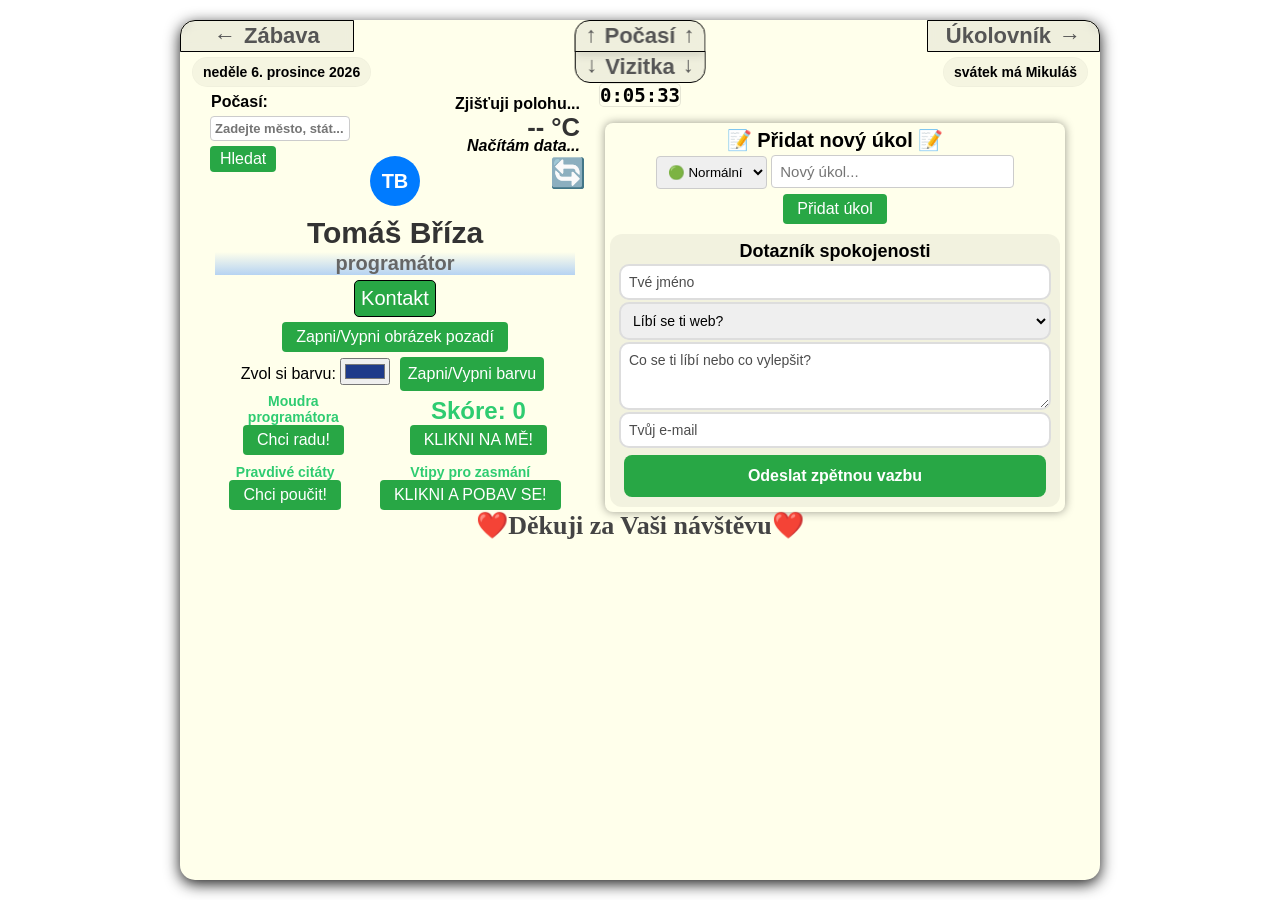
==== index.html @ 0612196e "Add files via upload" ====
<!DOCTYPE html>
<html lang="cs">
<head>
    <meta charset="UTF-8">
    <meta name="viewport" content="width=device-width, initial-scale=1.0">
    <title>TB-Vizitka-interaktivní</title>
    <link rel="stylesheet" href="style.css">
    <!-- <link rel="manifest" href="manifest.json"> -->
</head>

<body>
<!-- OKNO MODAL -->
<!-- Rozvržení + Obsah + Zavření -->
<div id="moje-okno" class="modal">
    <div class="modal-obsah">
        <span class="zavrit">&times;</span>
        
        <!-- Nadpis okna + Nápověda - TYTO DVA ŘÁDKY JSOU KLÍČOVÉ PRO PŘEPISOVÁNÍ TEXTU -->
        <h3 id="nadpis-okna"></h3>
        <p id="napoveda-okna"></p>
        
        <!-- Vyplnění + Hledání + Výsledek -->
        <input type="text" id="vstup-hledani" placeholder="Napište sem">
        <button id="tlacitko-hledat">Vyhledat</button>
        <div id="vysledek-hledani"></div>    
    </div>
</div>

<!-- HLAVNÍ CELÁ PLOCHA BOX -->
<div class="box">
  <!-- Moderní odkaz jako tlačítko -->
  <a href="zabava.html" class="navigace-zabava">
    <span>&larr; </span> Zábava 
  </a>

  <a href="ukolovnik.html" class="navigace-ukolovnik">
    Úkolovník <span>&rarr;</span>
  </a>

  <a href="pocasi.html" class="navigace-pocasi">
    <span>&uarr;</span> Počasí <span>&uarr;</span>
  </a>

  <a href="index.html" class="navigace-vizitka">
    <span>&darr;</span> Vizitka <span>&darr;</span>
  </a>

  <!-- HORNÍ LIŠTA -->
  <!-- Datum Vlevo -->
  <div id="datum-vlevo" style="position: absolute; top: 33px; left: 12px; font-size: 13px; font-weight: bold;"></div>

  <!-- Hodiny Uprostřed -->
  <div id="hodiny-stred" style="position: absolute; top: 50px; left: 50%; transform: translateX(-50%); font-size: 16px; font-weight: bold; font-family: monospace; padding: 0px; margin-top: 7px;"></div>

  <!-- Svátek Vpravo -->
  <div id="svatek-vpravo" style="position: absolute; top: 33px; right: 12px; font-size: 13px; font-weight: bold;display: inline-block"></div>

  <!-- HLAVNÍ OBSAH (FLEX WRAPPER) -->
  <div class="flex-wrapper">
    
    <!-- LEVÁ ČÁST: Vizitka -->
    <div class="vizitka-cast">

      <!-- MODÁLNÍ OKNO PRO ZADÁNÍ HESLA -->
      <!-- Rozvržení + Obsah + Zavření -->
      <div id="adminModal" class="modal">
        <div class="modal-obsah">
          <span class="zavrit">&times;</span>

          <!-- Nadpis okna + Nápověda -->
          <h3 style="margin-top:0">🔐 Chráněná editace</h3>
          <p>Zadejte heslo pro úpravu vizitky:</p>

          <!-- Vyplnění + Potvrzení + Odemknutí -->
          <input type="password" id="adminHesloInput" placeholder="Heslo..." style="width:80%; padding:10px; margin-bottom:15px; border-radius:5px; border:1px solid #ccc;">
          <button id="potvrditHesloBtn" style="background:#007bff; color:white; border:none; padding:10px 20px; border-radius:5px; cursor:pointer; font-weight:bold; width:85%;">Odemknout</button>
          <p id="chybaHesla" style="color:red; font-size:12px; margin-top:10px; display:none;">⚠️ Špatné heslo!</p>
        </div>
      </div>

      <div id="pocasi-box">
        <div style="margin-top: 50px; display: flex; flex-direction: column; gap: 10px; align-items: flex-start;">
    
          <!-- Popisek -->
          <div style="font-weight: bold; margin-left: -4px;">Počasí:</div>
        
          <!-- Vstupní pole (odstraněny záporné marginy, aby to neuskakovalo) -->
          <input type="text" id="vstup-mesto" placeholder="Zadejte město, stát..." 
                style="padding: 0px 4px; width: 140px; font-size: 13px; height: 25px; box-sizing: border-box; margin-top: -5px; margin-left: -5px; font-weight: bold;" 
                onkeydown="if(event.key==='Enter') hledatMesto()">
    
          <!-- Tlačítko -->
          <button onclick="hledatMesto()" style="padding: 4px 10px; cursor: pointer; margin-top: -5px; margin-left: -5px;">Hledat</button>
          

        </div>
        
        
        <!-- PRAVÁ STRANA: Poloha, Teplota a Obnovení -->
        <div style="text-align: right; display: flex; flex-direction: column; align-items: flex-end;margin-top: -82px; margin-right: -5px;">

          <!-- Lokace (Poloha) -->
          <div>
            <span id="lokace" style="font-weight: bold;">Zjišťuji polohu...</span>
            <img id="vlajka" src="" style="display:none; vertical-align: middle; margin-right: 0px; width: 20px; border: 1px solid #ccc; text-align: center;"> 
          </div>

          <!-- Teplota a Popis -->
          <div id="teplota" style="font-size: 1.6rem; font-weight: bold; color: #333;">-- °C</div>
          <p id="popis" style="margin: 0; font-style: italic; margin-top: -5px; font-size: 16px; font-weight: bold;">Načítám data...</p>

          <!-- Tlačítko pro obnovení v rohu -->
          <button onclick="ziskejPocasi()" style="border:none; background:none; cursor:pointer; font-size: 1.8rem; margin-right: -20px; margin-top: -5px" title="Obnovit zjištěnou polohu">🔄</button>
        </div>
      </div>

      <!-- Vizitka s editovatelnými poli -->
      <!-- Kruh s iniciály -->
      <div class="kruh">
      <h3 class="TB" id="edit-inicialy">TB</h3>
      </div>
      <!-- Jméno -->
      <h2 class="jmeno" id="edit-jmeno">Tomáš Bříza</h2>
      <!-- Profese -->
      <p class="programator" id="edit-profese">programátor</p>

      <!-- OVLÁDÁNÍ KONTEJNER -->
      <div class="ovladani-kontejner">
        <!-- Kontakt -->
        <button id="kontaktovat" style="margin-top: 5px" >Kontakt</button>
        <div id="edit-kontakt" style="display: none;">
        </div> <!-- Tady bude kontakt -->
    
        <!-- Tlačítka pro přepínání režimů -->
        <div class="tlacitka-pod-sebou">
          <!-- Zapni/Vypni obrázek -->
          <button id="zapni-obrazek" style="margin-top: 0px" onclick="zapniObrazek()">Zapni/Vypni obrázek pozadí</button>
        </div>
        <!-- Barevná škála -->
        <!-- Zvol si barvu + Zapni/Vypni barvu -->
        <div>
            <span>Zvol si barvu:</span>
            <input type="color" id="barevnaSkala">
            <button id="zapni-barvu" style="margin-top: 0px" onclick="prepniBarvu()">Zapni/Vypni barvu</button>
        </div>
      </div>

      <!-- SEKCE MOUDRA A HRY -->
      <div id="moudra-hry" style="margin-top: 15px;">
        <div style="display: flex; justify-content: space-around; align-items: flex-end; gap: 10px;">
          <!-- Moudra programátora -->
          <div style="display: flex; flex-direction: column; align-items: center;">
            <h1 class="moudra" style="font-size: 14px; margin-bottom: 0px; margin-top: -25px" >Moudra<br> programátora</h1>
            <button style="margin-top: 0px" ukazMoudro()">Chci radu!</button>
          </div>
          <!-- Hra Klikni na mě -->
          <div style="display: flex; flex-direction: column; align-items: center;">
            <h1 id="pocitadlo" style="font-size: 24px; margin-bottom: 0px;">Skóre: 0</h1>
            <button style="margin-top: 0px" onclick="klikni()">KLIKNI NA MĚ!</button>
          </div>
        </div>
      </div>
      
      <!-- SEKCE CITATY A VTIPY -->
      <div id="citaty-vtipy" style="margin-top: -5px; margin-left: 0px;">
        <div style="display: flex; justify-content: space-around; align-items: flex-end; gap: 10px;">
          <!-- Citáty -->
          <div style="display: flex; flex-direction: column; align-items: center;">
            <h1 class="citaty" style="font-size: 14px; margin-bottom: 0px;">Pravdivé citáty</h1>
            <button style="margin-top: 0px" onclick="ukazCitat()">Chci poučit!</button>
          </div>
          <!-- Vtipy -->
          <div style="display: flex; flex-direction: column; align-items: center;">
            <h1 class="vtipy" style="font-size: 14px; margin-bottom: 0px;">Vtipy pro zasmání</h1>
            <button style="margin-top: 0px" onclick="ukazVtip()">KLIKNI A POBAV SE!</button>
          </div>
        </div>
      </div>
    </div>

    <!-- PRAVÁ ČÁST: Úkoly a Formulář -->
    <!-- CONTAINER -->
    <div class="container">
      <!-- Nadpis Přidat nový úkol -->
      <h4 class="pridatNU-nadpis">📝 Přidat nový úkol 📝</h4>
      <!-- Priorita úkolu + přídání nového úkolu -->
      <div class="pridprio">
        <!-- Výběr priority -->
        <select id="priorita">
          <option value="green">🟢 Normální</option>
          <option value="orange">🟡 Spěchá</option>
          <option value="red">🔴 Důležité</option>
        </select>
        <!-- Nový úkol + tlačítko přidat úkol -->
        <input type="text" id="novyUkol" placeholder="Nový úkol...">
        <button id="pridat">Přidat úkol</button>
      </div>
      <!-- Přidat seznam úkolů -->
      <div class="pridatSeznam">
        <ul id="mujSeznam"></ul>
        <!-- Položka úkolu + okno pro přídání -->
        <div id="taskModal" class="modal hidden">
        <div class="modal-overlay"></div>
          <div class="modal-content">
            <span class="close-btn">&times;</span>
            <h3 style="margin-top:0">➕ Přidat položku úkolu</h3>
            <input type="text" id="modalInput" placeholder="Napište sem položku úkolu">
            <button id="modalConfirm" style="background:#28a745; color:white; border:none; padding: 5px; width:85%; border-radius:5px; cursor:pointer; font-weight:bold;margin:10px 0 0 0;"><b>Přidat položku úkolu</b></button><br>
            <div id="zavreniKrizkem" style="font-size: 16px;" ><i>(zavřete prosím křížkem, aby bylo možné přidat více položek za sebou)</i></div>
          </div>
        </div>

        <!-- FORMULÁŘ -->
        <!-- Method POST -->
        <form action="https://formspree.io/f/mqeydyly" method="POST" class="feedback-form">
          <!-- Nadpis Dotazník spokojenosti -->
          <h2 style="padding: 0; margin: 0;margin-top: 7px; ">Dotazník spokojenosti</h2>
          <!-- Tvé jméno -->
          <input type="text" name="jmeno" placeholder="Tvé jméno">
          <!-- Výběr Líbí/Nelíbí -->
          <select name="hodnoceni" required>
            <option value="" disabled selected>Líbí se ti web?</option>
            <option value="libi">👍 Líbí</option>
            <option value="nelibi">👎 Nelíbí</option>
          </select>
          <!-- Co se ti líbí nebo co vylepšit -->
          <textarea name="zprava" placeholder="Co se ti líbí nebo co vylepšit?" rows="3"></textarea>
          <!-- Tvůj e-mail -->
          <input type="email" name="email" placeholder="Tvůj e-mail" required>
          <!-- Tlačítko Odeslat zpětnou vazbu -->
          <button type="submit" id="odeslat-feedback">Odeslat zpětnou vazbu</button>
        </form>

      </div> <!-- Konec Přidat seznam úkolů -->
    </div> <!-- Konec CONTAINER -->
  </div> <!-- Konec FLEX-WRAPPER -->
  <!-- Rukopis Děkuji za Vaši návštěvu -->
  <h2 class="rukopis">❤️Děkuji za Vaši návštěvu❤️</h2>
</div> <!-- Konec HLAVNÍ CELÁ PLOCHA BOX -->

<script src="script.js?v=1.8"></script>
<script>
  if ('serviceWorker' in navigator) {
    navigator.serviceWorker.register('sw.js')
      .then(() => console.log("SW registrován"))
      .catch(err => console.log("Chyba SW:", err));
  }
</script>
</body>
</html>
---- style.css ----
.navigace-zabava {
  position: absolute;
  top: 0px;
  left: 0px;
  padding: 2px 19px;
  background: rgba(102, 97, 97, 0.1); /* Jemné pozadí */
  backdrop-filter: blur(5px); /* Rozmazání pozadí (skleněný efekt) */
  border: 1px solid rgba(255, 255, 255, 0.2);
  border-color: black;
  border-top-left-radius: 15px; /* Kulaté rohy */
  color: #555; /* Barvu si uprav podle svého designu */
  text-decoration: none;
  font-size: 15px;
  font-weight: 600;
  transition: all 0.3s ease; /* Plynulá animace */
  display: flex;
  align-items: center;
  gap: 8px;
}
.navigace-zabava span {
  transition: transform 0.3s ease;
}
/* Efekt při najetí myší */
.navigace-zabava:hover {
  background: rgba(0, 123, 255, 0.1); /* Lehké modré podbarvení */
  border-color: #007bff;
  color: #007bff;
  box-shadow: 0 4px 12px rgba(0, 0, 0, 0.1);
}
.navigace-zabava:hover span {
  transform: translateX(-15px); /* Šipka se lehce pohne doprava */
}

.navigace-pocasi {
  position: absolute;
  top: 0px;
  left: 50%; 
  transform: translateX(-50%);
  padding: 2px 10px;
  background: rgba(102, 97, 97, 0.1); /* Jemné pozadí */
  backdrop-filter: blur(5px); /* Rozmazání pozadí (skleněný efekt) */
  border: 1px solid rgba(255, 255, 255, 0.2);
  border-color: black;
  border-top-left-radius: 15px;
  border-top-right-radius: 15px; /* Kulaté rohy */
  color: #555; /* Barvu si uprav podle svého designu */
  text-decoration: none;
  font-size: 15px;
  font-weight: 600;
  transition: all 0.3s ease; /* Plynulá animace */
  display: flex;
  align-items: center;
  gap: 8px;
}
.navigace-pocasi span {
  transition: transform 0.3s ease;
  margin-top: -2px;
}
/* Efekt při najetí myší */
.navigace-pocasi:hover {
  background: rgba(0, 123, 255, 0.1); /* Lehké modré podbarvení */
  border-color: #007bff;
  color: #007bff;
  box-shadow: 0 4px 12px rgba(0, 0, 0, 0.1);
}
.navigace-pocasi:hover span {
  transform: translateY(-5px); /* Šipka se lehce pohne nahoru */
}

.navigace-vizitka {
  position: absolute;
  top: 23px;
  left: 50%; 
  transform: translateX(-50%);
  padding: 2px 10.6px;
  background: rgba(102, 97, 97, 0.1); /* Jemné pozadí */
  backdrop-filter: blur(5px); /* Rozmazání pozadí (skleněný efekt) */
  border: 1px solid rgba(255, 255, 255, 0.2);
  border-color: black;
  border-bottom-left-radius: 15px;
  border-bottom-right-radius: 15px; /* Kulaté rohy */
  color: #555; /* Barvu si uprav podle svého designu */
  text-decoration: none;
  font-size: 15px;
  font-weight: 600;
  transition: all 0.3s ease; /* Plynulá animace */
  display: flex;
  align-items: center;
  gap: 8px;
}
.navigace-vizitka span {
  transition: transform 0.3s ease;
  margin-top: -5px;
}
/* Efekt při najetí myší */
.navigace-vizitka:hover {
  background: rgba(0, 123, 255, 0.1); /* Lehké modré podbarvení */
  border-color: #007bff;
  color: #007bff;
  box-shadow: 0 4px 12px rgba(0, 0, 0, 0.1);
}
.navigace-vizitka:hover span {
  transform: translateY(3px); /* Šipka se lehce pohne dolu */
}

.navigace-ukolovnik {
  position: absolute;
  top: 0px;
  right: 0px;
  padding: 2px 9px;
  background: rgba(102, 97, 97, 0.1); /* Jemné pozadí */
  backdrop-filter: blur(5px);           /* Rozmazání pozadí (skleněný efekt) */
  border: 1px solid rgba(255, 255, 255, 0.2);
  border-color: black;
  border-top-right-radius: 15px; /* Kulaté rohy */
  color: #555; /* Barvu si uprav podle svého designu */
  text-decoration: none;
  font-size: 15px;
  font-weight: 600;
  transition: all 0.3s ease;            /* Plynulá animace */
  display: flex;
  align-items: center;
  gap: 8px;
}
.navigace-ukolovnik span {
  transition: transform 0.3s ease;
}
/* Efekt při najetí myší */
.navigace-ukolovnik:hover {
  background: rgba(0, 123, 255, 0.1);   /* Lehké modré podbarvení */
  border-color: #007bff;
  color: #007bff;
  box-shadow: 0 4px 12px rgba(0, 0, 0, 0.1);
}
.navigace-ukolovnik:hover span {
  transform: translateX(5px); /* Šipka se lehce pohne doprava */
}

/* Styl pro interaktivní hodiny */
#hodiny-stred {
    display: inline-block;
    padding: 0px 10px;
    background-color: rgba(255, 255, 255, 0.1); /* Průhledné pozadí */
    border: 1px solid rgba(0, 0, 0, 0.1); /* Jemná kontura */
    border-radius: 5px;
    cursor: pointer;
    transition: all 0.3s ease;
    font-variant-numeric: tabular-nums; /* Zabrání poskakování čísel */
    user-select: none;
}
#hodiny-stred:hover {
    background-color: rgba(0, 0, 0, 0.05);
    border-color: rgba(0, 0, 0, 0.3);
}
/* Styl pro volbu v modálním okně */
.volba-hodin {
    padding: 15px;
    margin: 10px 0;
    border: 2px solid #ddd;
    border-radius: 10px;
    cursor: pointer;
    transition: 0.2s;
}
.volba-hodin:hover {
    border-color: #007bff;
    background-color:green;
}

/* Společný styl pro klikatelná tlačítka v hlavičce */
.klikaci-polozka {
    display: inline-block;
    padding: 6px 10px;
    background-color: rgba(0, 0, 0, 0.04); /* Světlé podbarvení hned po načtení */
    border-radius: 20px;
    cursor: pointer;
    transition: all 0.3s ease;
    border: 1px solid rgba(0, 0, 0, 0.02);
    user-select: none;
    margin-top: 5px;
}
.klikaci-polozka:hover {
    background-color: rgba(0, 0, 0, 0.08);
    transform: translateY(-5px);
}
.klikaci-polozka:active {
    transform: translateY(0px);
}

/* Sjednocený základ pro všechna modální okna */
/* UNIVERZÁLNÍ ZÁKLAD PRO MODÁLNÍ OKNA */
.modal {
    display: none; /* Výchozí stav - skryté */
    position: fixed; 
    z-index: 2000; 
    left: 0; 
    top: 0;
    width: 100%; 
    height: 100%; 
    background: transparent; 
    pointer-events: none; /* Kliknutí propustí skrz na pozadí webu */
    overflow-y: auto; /* Umožní scrollovat, pokud je okno moc dlouhé */
}
/* Třída pro zobrazení okna (použijeme v JS místo .style.display) */
/* Třída pro zobrazení okna - MUSÍ povolit klikání */
.modal.videt {
    display: block !important; /* Vynutíme zobrazení */
    pointer-events: auto !important; /* KLÍČOVÉ: Povolí klikání na křížek a tlačítka */
}
/* VNITŘNÍ BÍLÉ OKNO */
.modal-obsah, .modal-content {
    pointer-events: auto !important;
    background-color: #fff; 
    padding: 30px 20px;
    border-radius: 15px; 
    width: 90%; 
    max-width: 335px; 
    position: relative;
    box-shadow: 0 10px 50px rgba(0,0,0,0.3);
    border: 1px solid #ddd;
    
    /* POZICE: 20px od vrchu, vycentrováno horizontálně */
    margin: 5px auto 40px auto; 
    
    /* CENTROVÁNÍ TEXTU: Vše uvnitř bude na střed */
    text-align: center;
    display: flex;
    flex-direction: column;
    align-items: center;

    animation: popIn 0.3s ease-out;
}
/* Křížek pro zavření v rohu */
.zavrit, .close-btn { 
    position: absolute;
    right: 15px; 
    top: 10px;
    font-size: 28px; 
    font-weight: bold; 
    cursor: pointer; 
    color: #888;
    line-height: 1;
}
/* Zarovnání křížku pro okno admina (aby byl vidět) */
#adminModal .zavrit {
    position: absolute;
    right: 15px;
    top: 10px;
    z-index: 2001;
    cursor: pointer;
    pointer-events: auto !important;
}
.zavrit:hover, .close-btn:hover { color: #000; }

/* Efekt pro tlačítko "Přidat" v modálním okně */
#modalConfirm {
    transition: background-color 0.3s ease, transform 0.1s ease;
}
#modalConfirm:hover {
    background-color: #218838 !important; /* Tmavší zelená */
    cursor: pointer;
}
#modalConfirm:active {
    transform: scale(0.98); /* Mírné "promáčknutí" při kliknutí */
}

@keyframes popIn {
    from { transform: scale(0.8); opacity: 0; }
    to { transform: scale(1); opacity: 1; }
}

#vstup-hledani { 
    width: 90%; 
    padding: 12px; 
    margin: 15px 0; 
    border-radius: 8px; 
    border: 2px solid #ddd; 
    font-size: 16px; /* Zabrání automatickému přiblížení u iPhonů */
    outline: none;
}
/* TLAČÍTKO VYHLEDAT */
#tlacitko-hledat { 
    width: 100%; /* Na mobilu se lépe trefuje prstem */
    padding: 12px; 
    background-color: #007bff; 
    color: white; 
    border: none; 
    border-radius: 8px; 
    cursor: pointer; 
    font-weight: bold;
    font-size: 16px;
    transition: 0.3s;
}
/* ZMĚNA ODSTÍNU PŘI NAJETÍ MYŠÍ */
#tlacitko-hledat:hover { 
    background-color: #0056b3; /* Tmavší modrá při najetí */
}
/* Zarovnání výsledků vyhledávání na střed */
#vysledek-hledani {
    width: 100%;
    text-align: center;
    margin-top: 15px;
    white-space: pre-line; /* Zachová řádkování u jmen */
}

.box {
    font-family: sans-serif;
    width: 95%; /* Na mobilu zabere skoro celou šířku */
    max-width: 800px; /* Ale na počítači se neroztáhne do nekonečna */ 
    padding: 10px; 
    border-radius: 15px; 
    background: rgb(255, 255, 235); 
    box-shadow: 0 4px 15px rgba(0,0,0,0.9); 
    text-align: center; 
    margin: 5px auto; /* Vycentrování */
    position: relative; /* Toto udrží datum a svátek uvnitř - důležité pro to datum a svátek v rozích */
    /* tvoje ostatní styly pro box... */
    padding-top: 40px; /* Přidá místo nahoře, aby texty nezasahovaly do kruhu */
}

/* Základní styl pro wrapper (na stojato) */
.flex-wrapper {
    display: flex;
    flex-direction: column; /* Pod sebou */
    align-items: center;
}

.kruh {
    width: 50px; 
    height: 50px; 
    background: #007bff; 
    border-radius: 50%; 
    margin: 35px auto 16px; /* Normální margin místo záporného */
    /* Vycentrování textu uvnitř */
    display: flex;
    align-items: center;
    justify-content: center;
    /* Animace */
    transition: all 0.4s cubic-bezier(0.175, 0.885, 0.32, 3);
    cursor: pointer;
    user-select: none;
    margin-top: -75px;
}
h3.TB {
    margin: 0;
    color: white;
    font-size: 20px; /* Trochu zmenšíme, aby se v 50px kruhu netísnilo */
    pointer-events: auto !important; /* Musí být auto, aby šlo kliknout! */
    cursor: text;
}
/* Efekt při najetí myší (hover) */
.kruh:hover {
    transform: scale(1.2); /* Pouze zvětšení o 20 % */
    box-shadow: 0 0 20px rgba(0, 123, 255, 0.6); /* Zářivý stín zůstává */
    filter: brightness(1.1); /* Rozjasnění zůstává */
}
.kruh:active {
    transform: scale(0.9);
}

h2.jmeno {
    margin: 0px; 
    margin-top: -6px; 
    color: #333;
    font-weight: bold;
    font-size: 30px;
    /* ANIMACE */
    display: inline-block; /* Nutné, aby se prvek mohl otáčet kolem své osy */ 
    transition: transform 0.8s ease-in-out; /* Doba otočení (0.8 sekundy) a plynulost */
    cursor: default; /* Změní kurzor, aby bylo jasné, že je prvek interaktivní */
    backface-visibility: hidden; /* Zabrání rozmazání textu během rotace */
}
/* EFEKT PŘI NAJETÍ */
h2.jmeno:hover {
    transform: rotateY(360deg); /* Otočení o 360 stupňů kolem svislé osy Y */
    font-size: 45px;
    margin-top: -10px;
}
/* Jméno musí mít zrušený rotate, pokud se do něj klikne (focus) */
h2.jmeno:focus {
    transform: none !important; /* Zastaví otáčení při psaní */
    outline: none;
    font-size: 35px; /* Vrátí původní velikost pro pohodlné psaní */
}

.programator {
    color: #666; 
    margin-top: 2px; 
    font-size: 20px;
    text-decoration: none; /* Vypneme klasické podtržení */
    transition: color 0.3s ease;
    /* Vytvoříme vlastní podtržení pomocí pozadí */
    background-image: linear-gradient(to top, #b6d3f2, transparent 100%);
    background-size: 100% 100%;
    background-repeat: no-repeat;
    transition: background-size 0.3s ease, color 0.3s ease;
    font-weight: bold;
    margin-bottom: 0px;
}
.programator:hover {
    color: white; /* Text zbělá, aby byl na barvě vidět */
    background-size: 100% 100%; /* Změň na 100% 10% pro jen tlusté podtržení */
    background-image: linear-gradient(to top, #007bff 100%, transparent 0%);
    border-radius: 4px;
}

/* Styl pro editační pole */
[contenteditable="true"] {
    transition: all 0.3s ease;
}

[contenteditable="true"]:hover {
    outline: 1px dashed #007bff;
    cursor: text; /* Změna na kurzor pro text */
}

[contenteditable="true"]:focus {
    outline: 2px solid #007bff;
    background: rgba(255, 255, 255, 0.2); /* Jemné podbarvení při psaní */
    border-radius: 5px;
}

#adminHesloInput:focus {
    outline: 2px solid #007bff;
    border-color: transparent;
}

#potvrditHesloBtn:hover {
    background-color: #0056b3;
    transform: scale(1.02);
    transition: 0.2s;
}


button#kontaktovat {
    padding: 6px 6px; 
    border-radius: 5px; 
    cursor: pointer; 
    border: 1px solid black;
    font-size: 20px;
}
#edit-kontakt {
    display: none; /* Po startu schované */
    text-align: center !important; /* !important pojistí střed Všechno bude na střed */
    white-space: pre-wrap; /* Zobrazí Entery jako nové řádky */
    line-height: 1.4; /* Lepší rozestupy mezi řádky */
    font-size: 18px; /* Upravení velikosti podle potřeby */
    font-weight: bold; /* Tučné písmo */
    width: 100%; /* Aby měl text z čeho počítat střed */
    margin: 10px 0; /* Mezera nahoře/dole a vycentrování bloku */
}
#edit-kontakt a {
    /* display: inline-block; */ /* Aby odkazy nebraly celou šířku a nekazily střed */
    display: inline; 
    color: inherit;
    text-decoration: underline;
}
.tlacitka-pod-sebou {
    display: flex;
    flex-direction: column; /* Tlačítka pod sebou */
    gap: 10px; /* Mezera mezi nimi */
    margin-top: 0px; /* Mezera od kontaktu */
    align-items: center; /* Zarovnání na střed */
}
.tlacitka-pod-sebou button {
    width: 226px; /* Stejná šířka pro obě */
}

button#zapni-barvu {
    padding: 8px 8px; 
    margin: 5px 5px 11px 5px; 
    cursor: pointer;
    font-size: 16px;
}

/* Plynulý přechod pro celé tělo stránky */
body {
    font-family: Arial, sans-serif;
    margin: 0;
    padding: 0;
    min-height: 100vh;
    display: flex;
    justify-content: center;
    /* Plynulý přechod barev */
    transition: background-color 0.5s ease, color 0.5s ease;
    /* Základní nastavení pro obrázek, ale bez url! */
    background-size: cover;
    background-position: center;
    background-attachment: fixed;
    background-repeat: no-repeat;
}

.container {
    background: rgb(255, 255, 235);
    border-radius: 8px;
    box-shadow: 0 0 10px rgba(0,0,0,0.4);
    padding: 5px;
    margin-top: 10px;
}

h4.pridatNU-nadpis{
    margin-top: 0px;
    font-size: 20px;
}
.pridprio {
    margin-top: -24px;
}
#priorita {
    padding: 7px; 
    border-radius: 4px; 
    border: 1px solid #ccc;
}
#novyUkol {
    width: 50%; 
    height: 15px;
}
.pridatSeznam {
    margin: -12px 0px 0px 0px;
    font-size: 12px;
}
/* ŠKRTÁNÍ A ZHASÍNÁNÍ */
/* Přeškrtne pouze hlavní text */
li.done .hlavni-text {
    text-decoration: line-through;
    text-decoration-color: red;
    color: #aaa;
    opacity: 0.6;
}
/* "Zhasne" (ztlumí) datum a čas pod úkolem */
li.done .info-cas {
    opacity: 0.3; /* Hodně ztlumené */
    text-decoration: none !important; /* Datum se neškrtá, jen zhasne */
}
/* ZAJIŠTĚNÍ: Tlačítka a priorita zůstanou plně rozsvícené */
li.done .priorita-btn, 
li.done .add-sub, 
li.done .delete {
    opacity: 1 !important;
    text-decoration: none !important;
}
/* Přeškrtnutí malé položky */
.p-done .p-text {
    text-decoration: line-through;
    text-decoration-color: red;
    color: #353434;
}
.p-done {
    opacity: 0.4;
}
/* --- EFEKTY PŘI NAJETÍ (HOVER) --- */
/* Efekt pro tlačítko "+ Přidat položku" */
.add-sub:hover {
    background: #218838 !important; /* Tmavší zelená */
    transform: scale(1.05);
    box-shadow: 0 2px 5px rgba(0,0,0,0.2);
    transition: 0.2s;
}
/* Efekt pro hlavní křížek "x" */
.delete:hover {
    background: #c82333 !important; /* Tmavší červená */
    transform: scale(1.1);
    box-shadow: 0 2px 5px rgba(0,0,0,0.2);
    transition: 0.2s;
}
/* Odstranění globálního zhasínání celého divu, které jsi tam měl */
li.done div {
    opacity: 1; /* Zrušíme původní nastavení, aby nezhaslo všechno */
} 
#mujSeznam {
    padding-left: 0; /* Odstraní výchozí odsazení seznamu */
    list-style-type: none; /* Odstraní tečky seznamu, pokud tam jsou */
}
#mujSeznam li {
    text-align: left;
    padding-left: 10px; /* Malá mezera, aby text nelepil úplně na linku */
}
.pod-seznam {
    padding-left: 0; /* Zarovná i malé položky k levé lince */
    margin-left: 26px; /* Mírné odskočení podpoložek pro přehlednost */
}
button {
    padding: 6px 14px;
    margin-left: 5px;
    margin: 5px;
    border: none;
    background: #28a745;
    color: white;
    border-radius: 4px;
    cursor: pointer;
    font-size: 16px;
}
button:hover { background: #218838; }
ul { list-style: none; padding: 0; }
li {
    display: flex;
    justify-content: space-between;
    align-items: center;
    padding: 1px 0;
    border-bottom: 1px solid #eee;
}
/* Efekt při najetí na úkol */
li:hover {
    background: rgba(0,0,0,0.02);
    transform: scale(1.01);
    transition: 0.2s;
}
/* Animace pro úkol */
li div {
    transition: opacity 0.3s ease, transform 0.3s ease;
}
.delete {
    background: #dc3545;
}
.delete:hover {
    background: #c82333;
}

.moudra, #pocitadlo {
    margin: 0;
    padding: 0;
    margin-top: -20px;
    min-height: 0px; /* Aby skákající čísla skóre nehýbala s tlačítkem */
}
h1.moudra {
    font-size: 10px;
    color: #2ecc71;
}
h1#pocitadlo {
    font-size: 10px; 
    color: #2ecc71; 
}

h1.citaty {
    font-size: 10px;
    color: #2ecc71;
}
h1.vtipy {
    font-size: 10px; 
    color: #2ecc71; 
}

.rukopis {
    font-family: 'Caveat', cursive;
    font-size: 24px;
    color: #444;
    text-align: center;
    padding: 0;
    margin: 0;
    margin-top: 10px;
    margin-bottom: 5px;
    
    /* ANIMACE */
    /* VÝCHOZÍ STAV: Skrytý a rozmazaný */
    overflow: hidden; /* Skryje text, který ještě není "napsaný" */
    white-space: nowrap; /* Udrží text v jedné lince během psaní */
    width: 0; /* Začínáme s nulovou šířkou */
    opacity: 0;
    filter: blur(5px);
    transition: transform 3s ease, color 3s ease; /* Pro hover efekt */

    /* overflow: hidden; */ /* Skryje text, který ještě není "napsaný" */
    /* white-space: nowrap; */ /* Udrží text v jedné lince během psaní */
    /* border-right: 2px solid transparent; */ /* Volitelný kurzor na konci */
    /* width: 0; */ /* Začínáme s nulovou šířkou */
    
    /* animation: */ 
    /* psani 15s steps(400, end) forwards, */ /* Samotné psaní */
    /* vynoreni 15s ease-in forwards; */ /* Jemné rozsvícení barvy */
}

/* TATO TŘÍDA SPUSTÍ ANIMACI (přidá ji JS) */
.rukopis.aktivni {
    animation: 
        psani 6s steps(100, end) forwards,
        vynoreni 6s ease-in forwards;
}

/* Definice pohybu (rozbalování textu) */
@keyframes psani {
    from { width: 0; }
    to { width: 100%; }
}

/* Definice prolnutí barev */
@keyframes vynoreni {
    from { opacity: 0; filter: blur(5px); }
    to { opacity: 1; filter: blur(0); }
}

/* Efekt při najetí myší - nadpis se jemně zavlní */
.rukopis:hover {
    transform: scale(1.05) rotate(-1deg);
    transition: 0.3s;
    color: #007bff; /* Barva se změní na tvou modrou */
}


input.email {
    padding: 9px; 
    border: 2px solid #ddd; 
    border-radius: 5px;
    margin-top: 10px;
}
button#odeslat {
    margin-bottom: 10px;
    margin-top: 10px;
}
h2 { text-align: center; }
input[type="text"] {
    width: 80%;
    padding: 8px;
    border: 1px solid #ccc;
    border-radius: 4px;
    font-size: 15px;
}

#pridat {
    margin-bottom: 10px;
}

/* Hlavní kontejner formuláře */
.feedback-form {
    display: flex;
    flex-direction: column;
    gap: 12px;
    margin-top: 0px; /* Mezera od seznamu úkolů */
    padding: 9px;
    padding-top: 0px;
    padding-bottom: 0;
    background: rgba(0, 0, 0, 0.05); /* Jemné pozadí pro odlišení */
    border-radius: 12px;
}
/* Styl pro všechna vstupní pole */
.feedback-form input, 
.feedback-form select, 
.feedback-form textarea {
    width: 100%;
    padding: 8px;
    border: 2px solid #ddd;
    border-radius: 10px; /* Zakulacené rohy jako u tvého boxu */
    font-family: inherit;
    font-size: 14px;
    transition: border-color 0.3s, box-shadow 0.3s;
    box-sizing: border-box;
    margin-top: -10px;
}
/* Efekt při kliknutí do políčka (focus) */
.feedback-form input:focus, 
.feedback-form select:focus, 
.feedback-form textarea:focus {
    outline: none;
    border-color: #007bff; /* Barva tvého kruhu/loga */
    box-shadow: 0 0 8px rgba(0, 123, 255, 0.2);
}
/* Styl tlačítka */
#odeslat-feedback {
    background-color: #28a745;
    color: white;
    font-weight: bold;
    padding: 12px;
    border: none;
    border-radius: 8px;
    cursor: pointer;
    transition: transform 0.2s, background 0.2s;
    margin-top: -5px;
    margin-bottom: 10px;
}
#odeslat-feedback:hover {
    background-color: #218838;
    transform: translateY(-2px); /* Jemné nadzvednutí při najetí */
}
.feedback-form input::placeholder, 
.feedback-form textarea::placeholder {
    color: inherit;
    opacity: 0.7; /* Bude trochu průhlednější než tvůj hlavní text */
}

/* Tato pravidla se aktivují jen když je mobil na šířku nebo má velký displej */
/* Styl pro široký displej / na ležato */
@media screen and (min-width: 700px) and (orientation: landscape) {
.flex-wrapper {
    flex-direction: row;    /* Vedle sebe */
    justify-content: center;
    align-items: flex-start; /* Zarovnat k hornímu okraji */
    gap: 30px;              /* Mezera mezi vizitkou a úkoly */
    padding-top: 20px;
}
.vizitka-cast {
    width: 40%;
    text-align: center;
    margin-top: -30px;
}
.container {
    width: 50%;
    margin-top: 50px;
}
.rukopis{
    margin-top: -5px;
    font-size: 26px;
    margin-bottom: -5px;
}
.navigace-vizitka{
    font-size: 22px;
    margin-top:8px;
}
.navigace-ukolovnik{
    font-size: 22px;
    padding: 2px 51px;
}
.navigace-zabava {
    font-size: 22px;
    padding: 2px 65.7px;
}
.navigace-pocasi {
    font-size: 22px;
}
.kruh{
    margin-top: -95px;
}
.box {
    padding-top: 50px; /* Vytvoříme víc místa pod horní lištou */
    width: 95%;
    max-width: 900px;
    width: 86%;
    margin: 20px 0 20px 0;
}
#datum-vlevo, #svatek-vpravo {
    margin-top: 0px;
}
.navigace-zabava:hover span {
  transform: translateX(-30px); /* Šipka se lehce pohne doprava */
}
.navigace-ukolovnik:hover span {
  transform: translateX(15px); /* Šipka se lehce pohne doprava */
}
}

/* Tato pravidla se aktivují při otočení na ležato (landscape) */
@media screen and (orientation: landscape) {    
/* Sjednocení roviny a zvětšení písma */
#datum-vlevo, #svatek-vpravo, #hodiny-stred {
    top: 37px !important; /* Všechny posuneme do stejné výšky od horního okraje */
    font-size: 14px !important; /* Zvětšíme písmo (původně bylo 13px a 16px) */
}
/* Úprava hodin, aby nebyly moc nalepené, pokud je text dlouhý */
#hodiny-stred {
    font-size: 19px !important; /* Hodiny můžou být ještě o kousek dominantnější */
    top: 56px !important; /* Všechny posuneme do stejné výšky od horního okraje */
    padding: 0 0 !important;
    left: 50% !important;
}

/* Zajištění, že se box roztáhne, aby se texty nepřekrývaly */
.box {
    padding-top: 33px !important; /* Vytvoříme víc místa pod horní lištou */
    width: 95%;
    max-width: 900px;
    width: 86%;
    margin: 20px 0 20px 0;
}
.navigace-vizitka {
    font-size: 22px;
    margin-top:8px;
}
.navigace-ukolovnik {
    font-size: 22px;
    padding: 2px 18px;
}
.navigace-zabava {
    font-size: 22px;
    padding: 2px 33px;
}
.navigace-pocasi {
    font-size: 22px;
}
.navigace-zabava:hover span {
  transform: translateX(-30px); /* Šipka se lehce pohne doprava */
}
.navigace-ukolovnik:hover span {
  transform: translateX(15px); /* Šipka se lehce pohne doprava */
}
.kruh{
    margin-top: -45px;
}

}

@media screen and (max-height: 400px) and (orientation: landscape) {
    #datum-vlevo, #svatek-vpravo { font-size: 15px !important; }
}
/* Kontejner, ve kterém je datum, hodiny a svátek */
.horni-lista {
    display: flex;
    justify-content: space-between; /* Datum vlevo, svátek vpravo */
    align-items: center;
    flex-wrap: wrap; /* Klíčové: pokud není místo, prvek skočí na nový řádek */
    gap: 10px;       /* Mezera mezi prvky, aby se nelepily */
    padding: 10px;
    width: 100%;
}

/* Úprava pro malé mobily (na stojato) */
@media (max-width: 700px) {
.horni-lista {
    flex-direction: column; /* Prvky pod sebou */
    text-align: center;
    padding-top: 10px;
    }
#datum-vlevo, #svatek-vpravo, #hodiny-stred {
    width: 26%; /* Roztáhnou se na celou šířku */
    margin: 2px 0; /* Jemné rozestupy pod sebou */
    font-size: 14px; /* Mírné zmenšení písma, aby se to vešlo */
    padding: 5px;
    }    
.box {
    padding-top: 35px; /* Zvětšíme prostor nad vizitkou, protože lišta je teď vyšší */
    width: 86%;
    margin: 20px 0 20px 0;
    }
.rukopis{
    margin-top: 10px;
    font-size: 21px;
}
.kruh{
    margin-top: -40px;
}
}

/* ÚPRAVA PRO MALÉ DISPLEJE (Mobily) */
@media screen and (max-width: 377px) {
.modal-obsah, .modal-content {
    width: 80%;          /* Okno zabere téměř celou šířku (zbydou jen malé okraje) */
    padding: 20px 15px;  /* Menší vnitřní odsazení, aby zbyl prostor pro text */
    margin-top: 10px;    /* Ještě blíž k hornímu okraji (místo 20px jen 10px) */
}
/* Zmenšení písma v nadpisu a nápovědě pro mobil */
#nadpis-okna, .modal-content h3 {
    font-size: 20px; /* O něco menší nadpis */
    margin-bottom: 10px;
}
#napoveda-okna, .modal-content p {
    font-size: 15px; /* Menší nápověda */
}
/* Úprava tlačítek pro vteřiny, aby nebyla moc vysoká */
.volba-hodin {
    padding: 10px;
    font-size: 14px;
    margin: 5px 0;
}
/* Zmenšení křížku pro zavření, aby nepřekážel */
.zavrit, .close-btn {
    font-size: 24px;
    right: 10px;
    top: 5px;
}
.box{
    width: 85%;
    margin: 15px 0 15px 0;
}
.rukopis {
    font-size: 18px;
    margin-top: 10px;
}
h4.pridatNU-nadpis{
    font-size: 16px;
    padding-bottom: 6px;
}
#hodiny-stred{
    padding: 1px 2px;
    margin-top: 2px;
}
.navigace-zabava{
    font-size: 12px;
    padding: 2px 17px;
}
.navigace-ukolovnik{
    font-size: 12px;
}
.navigace-vizitka{
    font-size: 12px;
    top: 20px;
}
.navigace-pocasi{
    font-size: 12px;
}
.kruh{
    margin-top: -40px;
}
}

/* ÚPRAVA PRO EXTRA MALÉ DISPLEJE (Mobily) */
@media screen and (max-width: 325px) {
.modal-obsah, .modal-content {
    width: 80%;          /* Okno zabere téměř celou šířku (zbydou jen malé okraje) */
    padding: 20px 15px;  /* Menší vnitřní odsazení, aby zbyl prostor pro text */
    margin-top: 10px;    /* Ještě blíž k hornímu okraji (místo 20px jen 10px) */
}
/* Zmenšení písma v nadpisu a nápovědě pro mobil */
#nadpis-okna, .modal-content h3 {
    font-size: 20px; /* O něco menší nadpis */
    margin-bottom: 10px;
}
#napoveda-okna, .modal-content p {
    font-size: 15px; /* Menší nápověda */
}
/* Úprava tlačítek pro vteřiny, aby nebyla moc vysoká */
.volba-hodin {
    padding: 10px;
    font-size: 14px;
    margin: 5px 0;
}
/* Zmenšení křížku pro zavření, aby nepřekážel */
.zavrit, .close-btn {
    font-size: 24px;
    right: 10px;
    top: 5px;
}
.box{
    width: 85%;
    margin: 15px 0 15px 0;
}
.rukopis {
    font-size: 12px;
    margin-top: 10px;
}
h4.pridatNU-nadpis{
    font-size: 16px;
    padding-bottom: 6px;
}
#hodiny-stred{
    padding: 1px 21px;
    margin-top: -4px;
}
.navigace-zabava{
    font-size: 9px;
    padding: 2px 15px;
}
.navigace-ukolovnik{
    font-size: 9px;
}
.navigace-vizitka{
    font-size: 9px;
    top: 16px;
}
.navigace-pocasi{
    font-size: 9px;
}
#datum-vlevo, #svatek-vpravo{
    margin-left: -6px;
    margin-right: -6px;
    margin-top: -8px;
}
.kruh{
    margin-top: -40px;
}
}
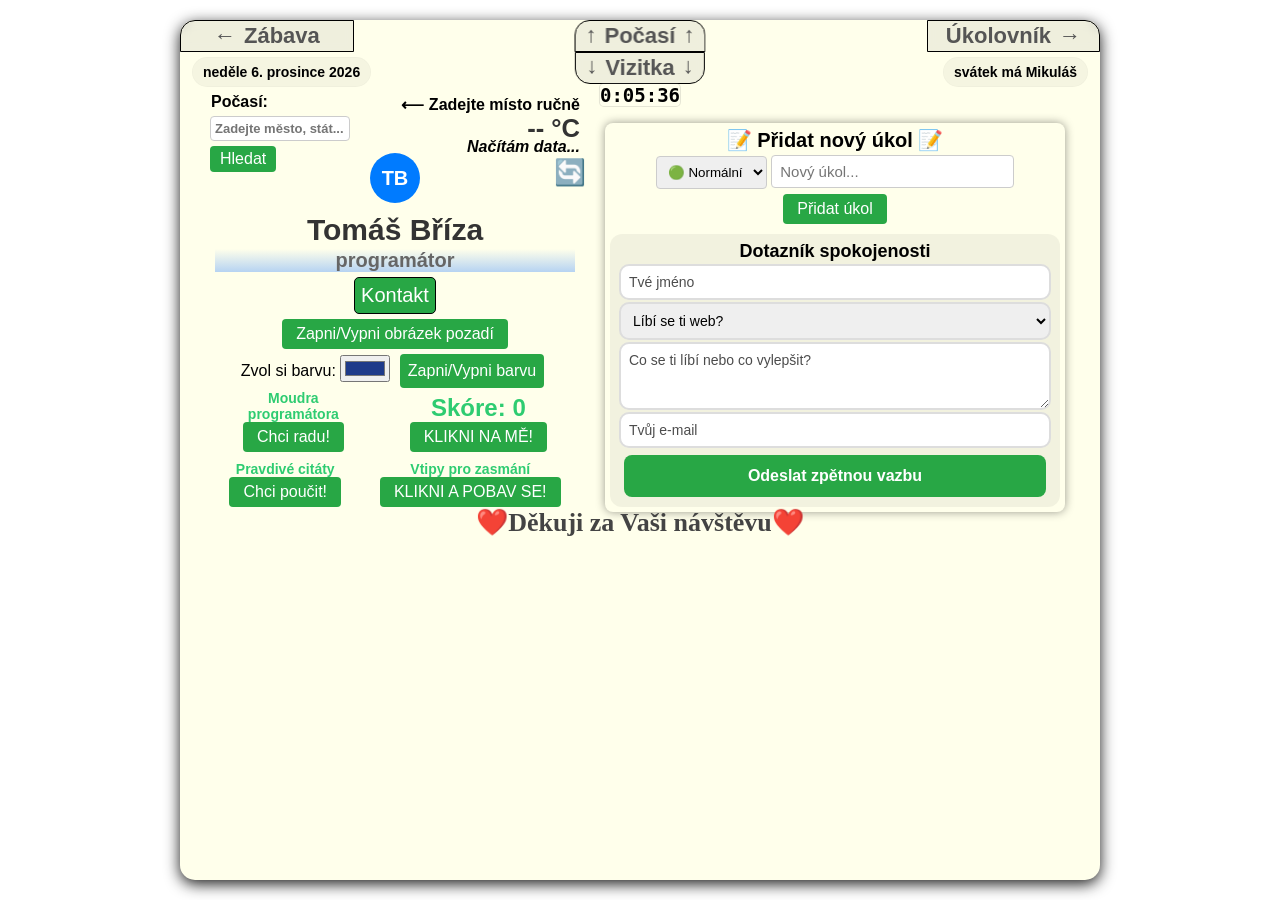
==== commit 7f5c8310: "Add files via upload" ====
--- a/index.html
+++ b/index.html
@@ -1,46 +1,45 @@
 <!DOCTYPE html>
 <html lang="cs">
 <head>
-    <meta charset="UTF-8">
-    <meta name="viewport" content="width=device-width, initial-scale=1.0">
-    <title>TB-Vizitka-interaktivní</title>
-    <link rel="stylesheet" href="style.css">
-    <!-- <link rel="manifest" href="manifest.json"> -->
+  <meta charset="UTF-8">
+  <meta name="viewport" content="width=device-width, initial-scale=1.0">
+  <title>TB-Vizitka-interaktivní</title>
+  <link rel="stylesheet" href="style.css">
+  <!-- <link rel="manifest" href="manifest.json"> -->
 </head>
 
 <body>
 <!-- OKNO MODAL -->
 <!-- Rozvržení + Obsah + Zavření -->
 <div id="moje-okno" class="modal">
-    <div class="modal-obsah">
-        <span class="zavrit">&times;</span>
-        
-        <!-- Nadpis okna + Nápověda - TYTO DVA ŘÁDKY JSOU KLÍČOVÉ PRO PŘEPISOVÁNÍ TEXTU -->
-        <h3 id="nadpis-okna"></h3>
-        <p id="napoveda-okna"></p>
-        
-        <!-- Vyplnění + Hledání + Výsledek -->
-        <input type="text" id="vstup-hledani" placeholder="Napište sem">
-        <button id="tlacitko-hledat">Vyhledat</button>
-        <div id="vysledek-hledani"></div>    
-    </div>
+  <div class="modal-obsah">
+    <span class="zavrit">&times;</span>
+    
+    <!-- Nadpis okna + Nápověda - TYTO DVA ŘÁDKY JSOU KLÍČOVÉ PRO PŘEPISOVÁNÍ TEXTU -->
+    <h3 id="nadpis-okna"></h3>
+    <p id="napoveda-okna"></p>
+    
+    <!-- Vyplnění + Hledání + Výsledek -->
+    <input type="text" id="vstup-hledani" placeholder="Napište sem">
+    <button id="tlacitko-hledat">Vyhledat</button>
+    <div id="vysledek-hledani"></div>
+      
+  </div>
 </div>
 
 <!-- HLAVNÍ CELÁ PLOCHA BOX -->
 <div class="box">
-  <!-- Moderní odkaz jako tlačítko -->
+
+  <!-- Moderní odkaz jako tlačítko navigace -->
   <a href="zabava.html" class="navigace-zabava">
     <span>&larr; </span> Zábava 
   </a>
-
   <a href="ukolovnik.html" class="navigace-ukolovnik">
     Úkolovník <span>&rarr;</span>
   </a>
-
   <a href="pocasi.html" class="navigace-pocasi">
     <span>&uarr;</span> Počasí <span>&uarr;</span>
   </a>
-
   <a href="index.html" class="navigace-vizitka">
     <span>&darr;</span> Vizitka <span>&darr;</span>
   </a>
@@ -75,16 +74,20 @@
           <input type="password" id="adminHesloInput" placeholder="Heslo..." style="width:80%; padding:10px; margin-bottom:15px; border-radius:5px; border:1px solid #ccc;">
           <button id="potvrditHesloBtn" style="background:#007bff; color:white; border:none; padding:10px 20px; border-radius:5px; cursor:pointer; font-weight:bold; width:85%;">Odemknout</button>
           <p id="chybaHesla" style="color:red; font-size:12px; margin-top:10px; display:none;">⚠️ Špatné heslo!</p>
-        </div>
-      </div>
-
+
+        </div>
+      </div>
+
+      <!-- Počasi celý box -->
       <div id="pocasi-box">
+
+        <!-- LEVÁ STRANA POČASÍ: Popisek, Vstupní pole a Tlačítko hledání -->
         <div style="margin-top: 50px; display: flex; flex-direction: column; gap: 10px; align-items: flex-start;">
     
           <!-- Popisek -->
           <div style="font-weight: bold; margin-left: -4px;">Počasí:</div>
         
-          <!-- Vstupní pole (odstraněny záporné marginy, aby to neuskakovalo) -->
+          <!-- Vstupní pole -->
           <input type="text" id="vstup-mesto" placeholder="Zadejte město, stát..." 
                 style="padding: 0px 4px; width: 140px; font-size: 13px; height: 25px; box-sizing: border-box; margin-top: -5px; margin-left: -5px; font-weight: bold;" 
                 onkeydown="if(event.key==='Enter') hledatMesto()">
@@ -92,11 +95,9 @@
           <!-- Tlačítko -->
           <button onclick="hledatMesto()" style="padding: 4px 10px; cursor: pointer; margin-top: -5px; margin-left: -5px;">Hledat</button>
           
-
         </div>
         
-        
-        <!-- PRAVÁ STRANA: Poloha, Teplota a Obnovení -->
+        <!-- PRAVÁ STRANA POČASÍ: Poloha, Teplota a Obnovení -->
         <div style="text-align: right; display: flex; flex-direction: column; align-items: flex-end;margin-top: -82px; margin-right: -5px;">
 
           <!-- Lokace (Poloha) -->
@@ -110,94 +111,117 @@
           <p id="popis" style="margin: 0; font-style: italic; margin-top: -5px; font-size: 16px; font-weight: bold;">Načítám data...</p>
 
           <!-- Tlačítko pro obnovení v rohu -->
-          <button onclick="ziskejPocasi()" style="border:none; background:none; cursor:pointer; font-size: 1.8rem; margin-right: -20px; margin-top: -5px" title="Obnovit zjištěnou polohu">🔄</button>
-        </div>
+          <button onclick="ziskejPocasi()" style="border:none; background:none; cursor:pointer; font-size: 1.6rem; margin-right: -20px; margin-top: -5px" title="Obnovit zjištěnou polohu">🔄</button>
+
+        </div>
+
       </div>
 
       <!-- Vizitka s editovatelnými poli -->
       <!-- Kruh s iniciály -->
       <div class="kruh">
-      <h3 class="TB" id="edit-inicialy">TB</h3>
-      </div>
+        <h3 class="TB" id="edit-inicialy">TB</h3>
+      </div>
+
       <!-- Jméno -->
       <h2 class="jmeno" id="edit-jmeno">Tomáš Bříza</h2>
+
       <!-- Profese -->
       <p class="programator" id="edit-profese">programátor</p>
 
       <!-- OVLÁDÁNÍ KONTEJNER -->
       <div class="ovladani-kontejner">
+
         <!-- Kontakt -->
-        <button id="kontaktovat" style="margin-top: 5px" >Kontakt</button>
+        <button id="kontaktovat" style="margin-top: 5px;" >Kontakt</button>
         <div id="edit-kontakt" style="display: none;">
         </div> <!-- Tady bude kontakt -->
     
         <!-- Tlačítka pro přepínání režimů -->
         <div class="tlacitka-pod-sebou">
+
           <!-- Zapni/Vypni obrázek -->
-          <button id="zapni-obrazek" style="margin-top: 0px" onclick="zapniObrazek()">Zapni/Vypni obrázek pozadí</button>
-        </div>
+          <button id="zapni-obrazek" style="margin-top: 0px;" onclick="zapniObrazek()">Zapni/Vypni obrázek pozadí</button>
+
+        </div>
+
         <!-- Barevná škála -->
         <!-- Zvol si barvu + Zapni/Vypni barvu -->
         <div>
-            <span>Zvol si barvu:</span>
-            <input type="color" id="barevnaSkala">
-            <button id="zapni-barvu" style="margin-top: 0px" onclick="prepniBarvu()">Zapni/Vypni barvu</button>
-        </div>
+          <span>Zvol si barvu:</span>
+          <input type="color" id="barevnaSkala">
+          <button id="zapni-barvu" style="margin-top: 0px;" onclick="prepniBarvu()">Zapni/Vypni barvu</button>
+        </div>
+
       </div>
 
       <!-- SEKCE MOUDRA A HRY -->
       <div id="moudra-hry" style="margin-top: 15px;">
         <div style="display: flex; justify-content: space-around; align-items: flex-end; gap: 10px;">
+
           <!-- Moudra programátora -->
           <div style="display: flex; flex-direction: column; align-items: center;">
             <h1 class="moudra" style="font-size: 14px; margin-bottom: 0px; margin-top: -25px" >Moudra<br> programátora</h1>
-            <button style="margin-top: 0px" ukazMoudro()">Chci radu!</button>
-          </div>
+            <button style="margin-top: 0px;" onclick="ukazMoudro()">Chci radu!</button>
+          </div>
+
           <!-- Hra Klikni na mě -->
           <div style="display: flex; flex-direction: column; align-items: center;">
             <h1 id="pocitadlo" style="font-size: 24px; margin-bottom: 0px;">Skóre: 0</h1>
-            <button style="margin-top: 0px" onclick="klikni()">KLIKNI NA MĚ!</button>
-          </div>
+            <button style="margin-top: 0px;" onclick="klikni()">KLIKNI NA MĚ!</button>
+          </div>
+
         </div>
       </div>
       
       <!-- SEKCE CITATY A VTIPY -->
       <div id="citaty-vtipy" style="margin-top: -5px; margin-left: 0px;">
         <div style="display: flex; justify-content: space-around; align-items: flex-end; gap: 10px;">
+
           <!-- Citáty -->
           <div style="display: flex; flex-direction: column; align-items: center;">
             <h1 class="citaty" style="font-size: 14px; margin-bottom: 0px;">Pravdivé citáty</h1>
-            <button style="margin-top: 0px" onclick="ukazCitat()">Chci poučit!</button>
-          </div>
+            <button style="margin-top: 0px;" onclick="ukazCitat()">Chci poučit!</button>
+          </div>
+
           <!-- Vtipy -->
           <div style="display: flex; flex-direction: column; align-items: center;">
             <h1 class="vtipy" style="font-size: 14px; margin-bottom: 0px;">Vtipy pro zasmání</h1>
-            <button style="margin-top: 0px" onclick="ukazVtip()">KLIKNI A POBAV SE!</button>
-          </div>
-        </div>
-      </div>
+            <button style="margin-top: 0px;" onclick="ukazVtip()">KLIKNI A POBAV SE!</button>
+          </div>
+
+        </div>
+      </div>
+
     </div>
 
     <!-- PRAVÁ ČÁST: Úkoly a Formulář -->
     <!-- CONTAINER -->
     <div class="container">
+
       <!-- Nadpis Přidat nový úkol -->
       <h4 class="pridatNU-nadpis">📝 Přidat nový úkol 📝</h4>
+
       <!-- Priorita úkolu + přídání nového úkolu -->
       <div class="pridprio">
+
         <!-- Výběr priority -->
         <select id="priorita">
           <option value="green">🟢 Normální</option>
           <option value="orange">🟡 Spěchá</option>
           <option value="red">🔴 Důležité</option>
         </select>
+
         <!-- Nový úkol + tlačítko přidat úkol -->
         <input type="text" id="novyUkol" placeholder="Nový úkol...">
         <button id="pridat">Přidat úkol</button>
-      </div>
+
+      </div>
+
       <!-- Přidat seznam úkolů -->
       <div class="pridatSeznam">
         <ul id="mujSeznam"></ul>
+
         <!-- Položka úkolu + okno pro přídání -->
         <div id="taskModal" class="modal hidden">
         <div class="modal-overlay"></div>
@@ -207,35 +231,47 @@
             <input type="text" id="modalInput" placeholder="Napište sem položku úkolu">
             <button id="modalConfirm" style="background:#28a745; color:white; border:none; padding: 5px; width:85%; border-radius:5px; cursor:pointer; font-weight:bold;margin:10px 0 0 0;"><b>Přidat položku úkolu</b></button><br>
             <div id="zavreniKrizkem" style="font-size: 16px;" ><i>(zavřete prosím křížkem, aby bylo možné přidat více položek za sebou)</i></div>
+
           </div>
         </div>
 
         <!-- FORMULÁŘ -->
         <!-- Method POST -->
         <form action="https://formspree.io/f/mqeydyly" method="POST" class="feedback-form">
+
           <!-- Nadpis Dotazník spokojenosti -->
           <h2 style="padding: 0; margin: 0;margin-top: 7px; ">Dotazník spokojenosti</h2>
+
           <!-- Tvé jméno -->
           <input type="text" name="jmeno" placeholder="Tvé jméno">
+
           <!-- Výběr Líbí/Nelíbí -->
           <select name="hodnoceni" required>
             <option value="" disabled selected>Líbí se ti web?</option>
             <option value="libi">👍 Líbí</option>
             <option value="nelibi">👎 Nelíbí</option>
           </select>
+
           <!-- Co se ti líbí nebo co vylepšit -->
           <textarea name="zprava" placeholder="Co se ti líbí nebo co vylepšit?" rows="3"></textarea>
+
           <!-- Tvůj e-mail -->
           <input type="email" name="email" placeholder="Tvůj e-mail" required>
+
           <!-- Tlačítko Odeslat zpětnou vazbu -->
           <button type="submit" id="odeslat-feedback">Odeslat zpětnou vazbu</button>
+
         </form>
 
       </div> <!-- Konec Přidat seznam úkolů -->
+
     </div> <!-- Konec CONTAINER -->
+
   </div> <!-- Konec FLEX-WRAPPER -->
+
   <!-- Rukopis Děkuji za Vaši návštěvu -->
   <h2 class="rukopis">❤️Děkuji za Vaši návštěvu❤️</h2>
+
 </div> <!-- Konec HLAVNÍ CELÁ PLOCHA BOX -->
 
 <script src="script.js?v=1.8"></script>
--- a/style.css
+++ b/style.css
@@ -69,10 +69,10 @@
 
 .navigace-vizitka {
   position: absolute;
-  top: 23px;
+  top: 24px;
   left: 50%; 
   transform: translateX(-50%);
-  padding: 2px 10.6px;
+  padding: 2px 10.5px;
   background: rgba(102, 97, 97, 0.1); /* Jemné pozadí */
   backdrop-filter: blur(5px); /* Rozmazání pozadí (skleněný efekt) */
   border: 1px solid rgba(255, 255, 255, 0.2);
@@ -827,10 +827,16 @@
     margin-top: 0px;
 }
 .navigace-zabava:hover span {
-  transform: translateX(-30px); /* Šipka se lehce pohne doprava */
+  transform: translateX(-14px); /* Šipka se lehce pohne doprava */
+}
+.navigace-pocasi:hover span {
+  transform: translateY(-3px); /* Šipka se lehce pohne nahoru */
+}
+.navigace-vizitka:hover span {
+  transform: translateY(3px); /* Šipka se lehce pohne dolu */
 }
 .navigace-ukolovnik:hover span {
-  transform: translateX(15px); /* Šipka se lehce pohne doprava */
+  transform: translateX(5px); /* Šipka se lehce pohne doprava */
 }
 }
 
@@ -848,7 +854,6 @@
     padding: 0 0 !important;
     left: 50% !important;
 }
-
 /* Zajištění, že se box roztáhne, aby se texty nepřekrývaly */
 .box {
     padding-top: 33px !important; /* Vytvoříme víc místa pod horní lištou */
@@ -872,16 +877,21 @@
 .navigace-pocasi {
     font-size: 22px;
 }
+.kruh {
+    margin-top: -45px;
+}
 .navigace-zabava:hover span {
-  transform: translateX(-30px); /* Šipka se lehce pohne doprava */
+  transform: translateX(-26px) !important; /* Šipka se lehce pohne doprava */
+}
+.navigace-pocasi:hover span {
+  transform: translateY(-5px) !important; /* Šipka se lehce pohne nahoru */
+}
+.navigace-vizitka:hover span {
+  transform: translateY(3px) !important; /* Šipka se lehce pohne dolu */
 }
 .navigace-ukolovnik:hover span {
-  transform: translateX(15px); /* Šipka se lehce pohne doprava */
-}
-.kruh{
-    margin-top: -45px;
-}
-
+  transform: translateX(10px) !important; /* Šipka se lehce pohne doprava */
+}
 }
 
 @media screen and (max-height: 400px) and (orientation: landscape) {
@@ -923,6 +933,18 @@
 .kruh{
     margin-top: -40px;
 }
+.navigace-zabava:hover span {
+  transform: translateX(-14px); /* Šipka se lehce pohne doprava */
+}
+.navigace-pocasi:hover span {
+  transform: translateY(-3px); /* Šipka se lehce pohne nahoru */
+}
+.navigace-vizitka:hover span {
+  transform: translateY(3px); /* Šipka se lehce pohne dolu */
+}
+.navigace-ukolovnik:hover span {
+  transform: translateX(5px); /* Šipka se lehce pohne doprava */
+}
 }
 
 /* ÚPRAVA PRO MALÉ DISPLEJE (Mobily) */
@@ -985,6 +1007,18 @@
 .kruh{
     margin-top: -40px;
 }
+.navigace-zabava:hover span {
+  transform: translateX(-12px); /* Šipka se lehce pohne doprava */
+}
+.navigace-pocasi:hover span {
+  transform: translateY(-2px); /* Šipka se lehce pohne nahoru */
+}
+.navigace-vizitka:hover span {
+  transform: translateY(3px); /* Šipka se lehce pohne dolu */
+}
+.navigace-ukolovnik:hover span {
+  transform: translateX(3px); /* Šipka se lehce pohne doprava */
+}
 }
 
 /* ÚPRAVA PRO EXTRA MALÉ DISPLEJE (Mobily) */
@@ -1052,4 +1086,16 @@
 .kruh{
     margin-top: -40px;
 }
+.navigace-zabava:hover span {
+  transform: translateX(-10px); /* Šipka se lehce pohne doprava */
+}
+.navigace-pocasi:hover span {
+  transform: translateY(-2px); /* Šipka se lehce pohne nahoru */
+}
+.navigace-vizitka:hover span {
+  transform: translateY(3px); /* Šipka se lehce pohne dolu */
+}
+.navigace-ukolovnik:hover span {
+  transform: translateX(3px); /* Šipka se lehce pohne doprava */
+}
 }
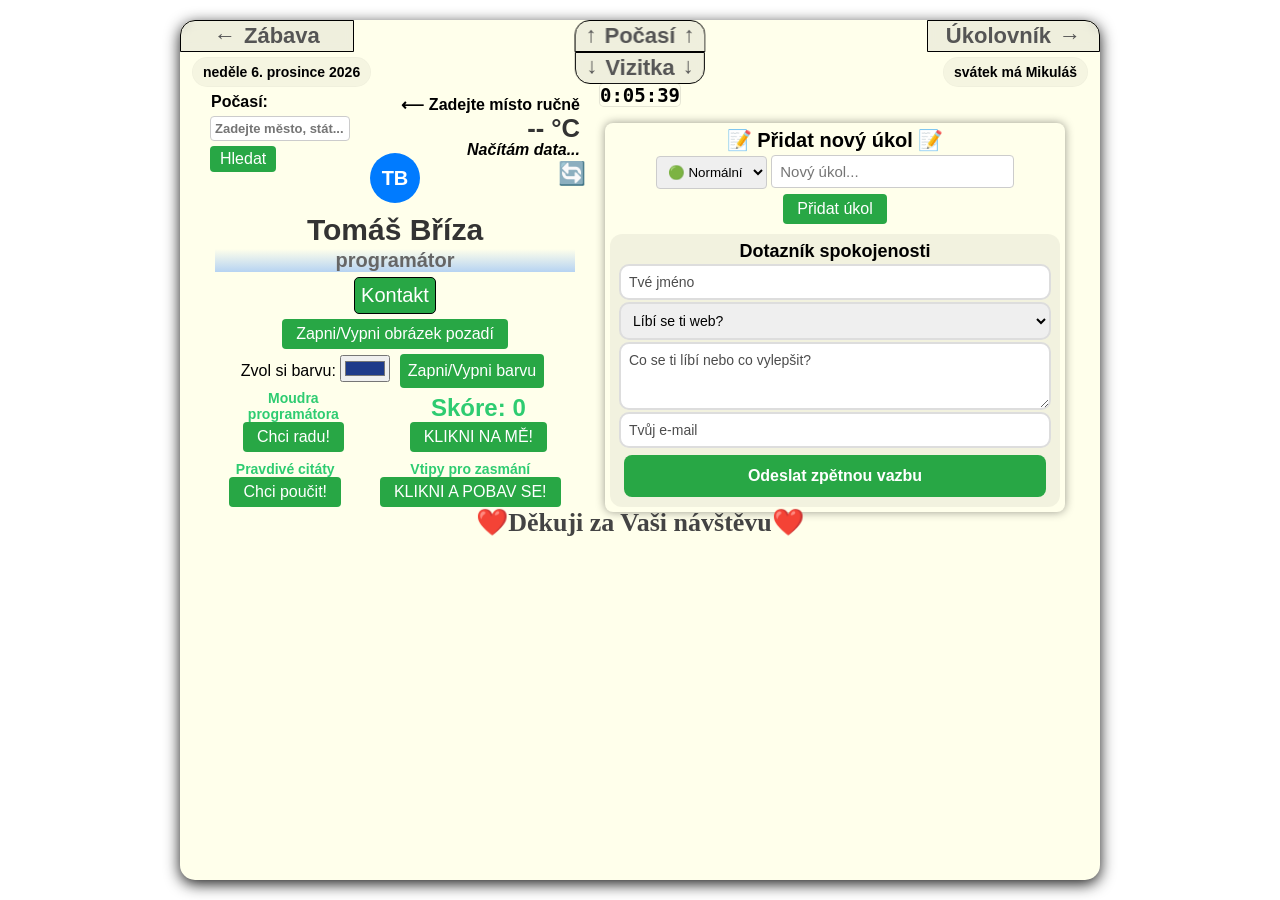
==== commit 1fc0e9d8: "Add files via upload" ====
--- a/index.html
+++ b/index.html
@@ -103,15 +103,15 @@
           <!-- Lokace (Poloha) -->
           <div>
             <span id="lokace" style="font-weight: bold;">Zjišťuji polohu...</span>
-            <img id="vlajka" src="" style="display:none; vertical-align: middle; margin-right: 0px; width: 20px; border: 1px solid #ccc; text-align: center;"> 
+            <img id="vlajka" src="" style="display:none; vertical-align: middle; margin-right: 0px; width: 20px; border: 1px solid #ccc; text-align: center; margin-top: -3px;">
           </div>
 
           <!-- Teplota a Popis -->
           <div id="teplota" style="font-size: 1.6rem; font-weight: bold; color: #333;">-- °C</div>
-          <p id="popis" style="margin: 0; font-style: italic; margin-top: -5px; font-size: 16px; font-weight: bold;">Načítám data...</p>
+          <p id="popis" style="margin: 0; font-style: italic; margin-top: -2px; font-size: 16px; font-weight: bold;">Načítám data...</p>
 
           <!-- Tlačítko pro obnovení v rohu -->
-          <button onclick="ziskejPocasi()" style="border:none; background:none; cursor:pointer; font-size: 1.6rem; margin-right: -20px; margin-top: -5px" title="Obnovit zjištěnou polohu">🔄</button>
+          <button onclick="ziskejPocasi()" style="border:none; background:none; cursor:pointer; font-size: 1.4rem; margin-right: -20px; margin-top: -5px" title="Obnovit zjištěnou polohu">🔄</button>
 
         </div>
 
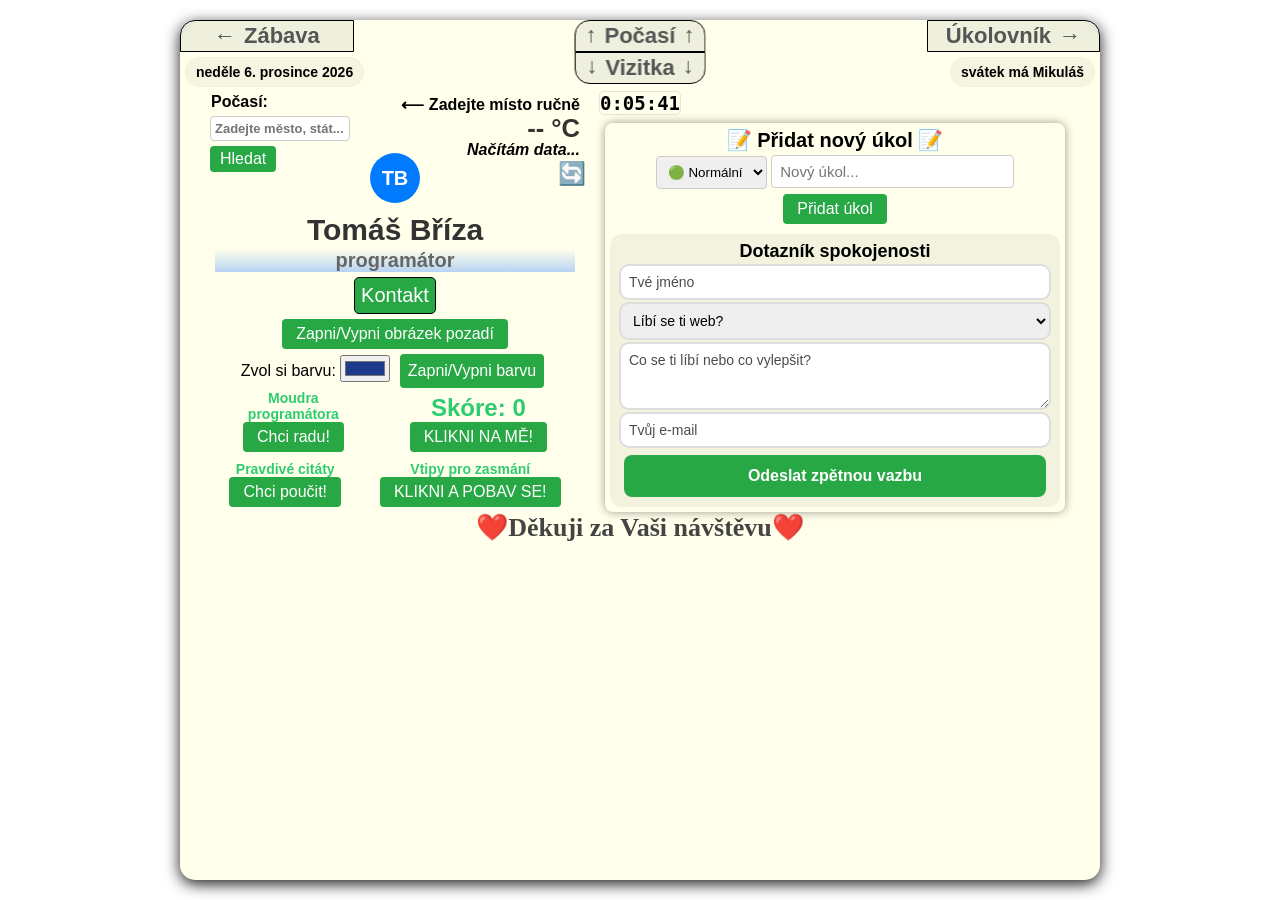
==== commit a09d3bf0: "Add files via upload" ====
--- a/index.html
+++ b/index.html
@@ -46,13 +46,13 @@
 
   <!-- HORNÍ LIŠTA -->
   <!-- Datum Vlevo -->
-  <div id="datum-vlevo" style="position: absolute; top: 33px; left: 12px; font-size: 13px; font-weight: bold;"></div>
+  <div id="datum-vlevo" style="position: absolute; top: 33px; left: 5px; font-size: 12px; font-weight: bold;"></div>
 
   <!-- Hodiny Uprostřed -->
   <div id="hodiny-stred" style="position: absolute; top: 50px; left: 50%; transform: translateX(-50%); font-size: 16px; font-weight: bold; font-family: monospace; padding: 0px; margin-top: 7px;"></div>
 
   <!-- Svátek Vpravo -->
-  <div id="svatek-vpravo" style="position: absolute; top: 33px; right: 12px; font-size: 13px; font-weight: bold;display: inline-block"></div>
+  <div id="svatek-vpravo" style="position: absolute; top: 33px; right: 5px; font-size: 12px; font-weight: bold;display: inline-block"></div>
 
   <!-- HLAVNÍ OBSAH (FLEX WRAPPER) -->
   <div class="flex-wrapper">
--- a/style.css
+++ b/style.css
@@ -72,7 +72,7 @@
   top: 24px;
   left: 50%; 
   transform: translateX(-50%);
-  padding: 2px 10.5px;
+  padding: 2px 10.7px;
   background: rgba(102, 97, 97, 0.1); /* Jemné pozadí */
   backdrop-filter: blur(5px); /* Rozmazání pozadí (skleněný efekt) */
   border: 1px solid rgba(255, 255, 255, 0.2);
@@ -794,13 +794,13 @@
     margin-top: 50px;
 }
 .rukopis{
-    margin-top: -5px;
+    margin-top: 0px;
     font-size: 26px;
-    margin-bottom: -5px;
+    margin-bottom: -2px;
 }
 .navigace-vizitka{
     font-size: 22px;
-    margin-top:8px;
+    margin-top: 8px;
 }
 .navigace-ukolovnik{
     font-size: 22px;
@@ -850,7 +850,7 @@
 /* Úprava hodin, aby nebyly moc nalepené, pokud je text dlouhý */
 #hodiny-stred {
     font-size: 19px !important; /* Hodiny můžou být ještě o kousek dominantnější */
-    top: 56px !important; /* Všechny posuneme do stejné výšky od horního okraje */
+    top: 64px !important; /* Všechny posuneme do stejné výšky od horního okraje */
     padding: 0 0 !important;
     left: 50% !important;
 }
@@ -864,7 +864,7 @@
 }
 .navigace-vizitka {
     font-size: 22px;
-    margin-top:8px;
+    margin-top: 8px;
 }
 .navigace-ukolovnik {
     font-size: 22px;
@@ -919,8 +919,8 @@
     width: 26%; /* Roztáhnou se na celou šířku */
     margin: 2px 0; /* Jemné rozestupy pod sebou */
     font-size: 14px; /* Mírné zmenšení písma, aby se to vešlo */
-    padding: 5px;
-    }    
+    padding: 5px 13px;
+    }
 .box {
     padding-top: 35px; /* Zvětšíme prostor nad vizitkou, protože lišta je teď vyšší */
     width: 86%;
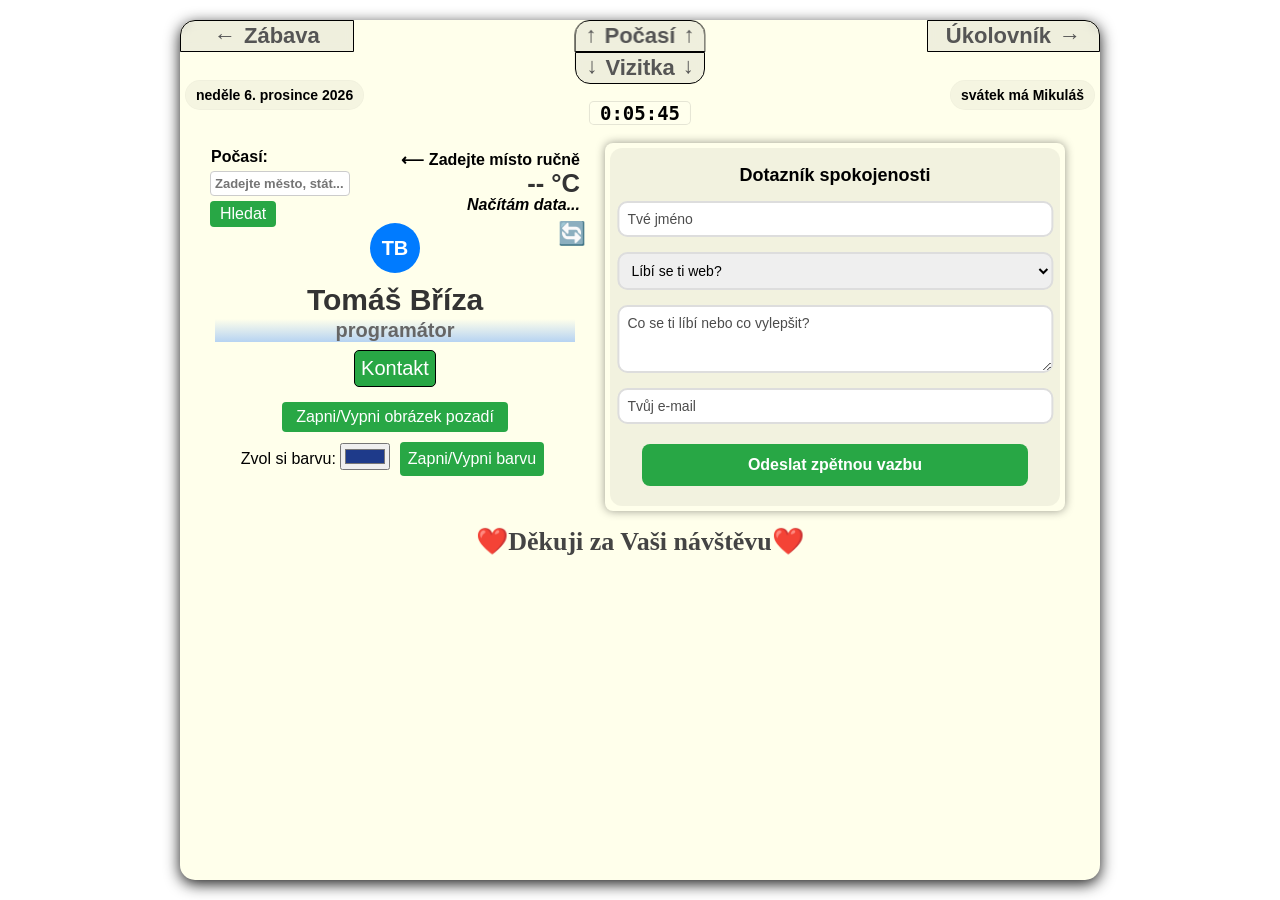
==== commit 19ab4a53: "Add files via upload" ====
--- a/index.html
+++ b/index.html
@@ -46,13 +46,13 @@
 
   <!-- HORNÍ LIŠTA -->
   <!-- Datum Vlevo -->
-  <div id="datum-vlevo" style="position: absolute; top: 33px; left: 5px; font-size: 12px; font-weight: bold;"></div>
+  <div id="datum-vlevo" style="position: absolute; top: 45px; left: 5px; font-size: 12px; font-weight: bold;"></div>
 
   <!-- Hodiny Uprostřed -->
-  <div id="hodiny-stred" style="position: absolute; top: 50px; left: 50%; transform: translateX(-50%); font-size: 16px; font-weight: bold; font-family: monospace; padding: 0px; margin-top: 7px;"></div>
+  <div id="hodiny-stred" style="position: absolute; top: 95px; left: 50%; transform: translateX(-50%); font-size: 16px; font-weight: bold; font-family: monospace; padding: 0px 25px; margin-top: 7px;"></div>
 
   <!-- Svátek Vpravo -->
-  <div id="svatek-vpravo" style="position: absolute; top: 33px; right: 5px; font-size: 12px; font-weight: bold;display: inline-block"></div>
+  <div id="svatek-vpravo" style="position: absolute; top: 45px; right: 5px; font-size: 12px; font-weight: bold;display: inline-block"></div>
 
   <!-- HLAVNÍ OBSAH (FLEX WRAPPER) -->
   <div class="flex-wrapper">
@@ -82,7 +82,7 @@
       <div id="pocasi-box">
 
         <!-- LEVÁ STRANA POČASÍ: Popisek, Vstupní pole a Tlačítko hledání -->
-        <div style="margin-top: 50px; display: flex; flex-direction: column; gap: 10px; align-items: flex-start;">
+        <div style="margin-top: 105px; display: flex; flex-direction: column; gap: 10px; align-items: flex-start;">
     
           <!-- Popisek -->
           <div style="font-weight: bold; margin-left: -4px;">Počasí:</div>
@@ -111,7 +111,7 @@
           <p id="popis" style="margin: 0; font-style: italic; margin-top: -2px; font-size: 16px; font-weight: bold;">Načítám data...</p>
 
           <!-- Tlačítko pro obnovení v rohu -->
-          <button onclick="ziskejPocasi()" style="border:none; background:none; cursor:pointer; font-size: 1.4rem; margin-right: -20px; margin-top: -5px" title="Obnovit zjištěnou polohu">🔄</button>
+          <button onclick="ziskejPocasi()" style="border:none; background:none; cursor:pointer; font-size: 1.4rem; margin-right: -20px; margin-top: 0px;" title="Obnovit zjištěnou polohu">🔄</button>
 
         </div>
 
@@ -133,7 +133,7 @@
       <div class="ovladani-kontejner">
 
         <!-- Kontakt -->
-        <button id="kontaktovat" style="margin-top: 5px;" >Kontakt</button>
+        <button id="kontaktovat" style="margin-top: 8px;" >Kontakt</button>
         <div id="edit-kontakt" style="display: none;">
         </div> <!-- Tady bude kontakt -->
     
@@ -141,7 +141,7 @@
         <div class="tlacitka-pod-sebou">
 
           <!-- Zapni/Vypni obrázek -->
-          <button id="zapni-obrazek" style="margin-top: 0px;" onclick="zapniObrazek()">Zapni/Vypni obrázek pozadí</button>
+          <button id="zapni-obrazek" style="margin-top: 10px;" onclick="zapniObrazek()">Zapni/Vypni obrázek pozadí</button>
 
         </div>
 
@@ -150,13 +150,13 @@
         <div>
           <span>Zvol si barvu:</span>
           <input type="color" id="barevnaSkala">
-          <button id="zapni-barvu" style="margin-top: 0px;" onclick="prepniBarvu()">Zapni/Vypni barvu</button>
+          <button id="zapni-barvu" style="margin-top: 5px;" onclick="prepniBarvu()">Zapni/Vypni barvu</button>
         </div>
 
       </div>
 
       <!-- SEKCE MOUDRA A HRY -->
-      <div id="moudra-hry" style="margin-top: 15px;">
+      <div id="moudra-hry" style="margin-top: 15px; display: none;">
         <div style="display: flex; justify-content: space-around; align-items: flex-end; gap: 10px;">
 
           <!-- Moudra programátora -->
@@ -175,7 +175,7 @@
       </div>
       
       <!-- SEKCE CITATY A VTIPY -->
-      <div id="citaty-vtipy" style="margin-top: -5px; margin-left: 0px;">
+      <div id="citaty-vtipy" style="margin-top: -5px; margin-left: 0px; display: none;">
         <div style="display: flex; justify-content: space-around; align-items: flex-end; gap: 10px;">
 
           <!-- Citáty -->
@@ -200,10 +200,10 @@
     <div class="container">
 
       <!-- Nadpis Přidat nový úkol -->
-      <h4 class="pridatNU-nadpis">📝 Přidat nový úkol 📝</h4>
+      <h4 class="pridatNU-nadpis" style="display: none;">📝 Přidat nový úkol 📝</h4>
 
       <!-- Priorita úkolu + přídání nového úkolu -->
-      <div class="pridprio">
+      <div class="pridprio" style="display: none;">
 
         <!-- Výběr priority -->
         <select id="priorita">
--- a/style.css
+++ b/style.css
@@ -72,7 +72,7 @@
   top: 24px;
   left: 50%; 
   transform: translateX(-50%);
-  padding: 2px 10.7px;
+  padding: 2px 10.4px;
   background: rgba(102, 97, 97, 0.1); /* Jemné pozadí */
   backdrop-filter: blur(5px); /* Rozmazání pozadí (skleněný efekt) */
   border: 1px solid rgba(255, 255, 255, 0.2);
@@ -721,11 +721,9 @@
 .feedback-form {
     display: flex;
     flex-direction: column;
-    gap: 12px;
+    gap: 25px;
     margin-top: 0px; /* Mezera od seznamu úkolů */
-    padding: 9px;
-    padding-top: 0px;
-    padding-bottom: 0;
+    padding: 10px 27px;
     background: rgba(0, 0, 0, 0.05); /* Jemné pozadí pro odlišení */
     border-radius: 12px;
 }
@@ -733,7 +731,9 @@
 .feedback-form input, 
 .feedback-form select, 
 .feedback-form textarea {
-    width: 100%;
+    width: 110%;
+    left: 50%; 
+    transform: translateX(-4.5%);
     padding: 8px;
     border: 2px solid #ddd;
     border-radius: 10px; /* Zakulacené rohy jako u tvého boxu */
@@ -791,10 +791,10 @@
 }
 .container {
     width: 50%;
-    margin-top: 50px;
+    margin-top: 70px;
 }
 .rukopis{
-    margin-top: 0px;
+    margin-top: 15px;
     font-size: 26px;
     margin-bottom: -2px;
 }
@@ -844,14 +844,14 @@
 @media screen and (orientation: landscape) {    
 /* Sjednocení roviny a zvětšení písma */
 #datum-vlevo, #svatek-vpravo, #hodiny-stred {
-    top: 37px !important; /* Všechny posuneme do stejné výšky od horního okraje */
+    top: 60px !important; /* Všechny posuneme do stejné výšky od horního okraje */
     font-size: 14px !important; /* Zvětšíme písmo (původně bylo 13px a 16px) */
 }
 /* Úprava hodin, aby nebyly moc nalepené, pokud je text dlouhý */
 #hodiny-stred {
     font-size: 19px !important; /* Hodiny můžou být ještě o kousek dominantnější */
-    top: 64px !important; /* Všechny posuneme do stejné výšky od horního okraje */
-    padding: 0 0 !important;
+    top: 74px !important; /* Všechny posuneme do stejné výšky od horního okraje */
+    padding: 0 10px !important;
     left: 50% !important;
 }
 /* Zajištění, že se box roztáhne, aby se texty nepřekrývaly */
@@ -878,7 +878,7 @@
     font-size: 22px;
 }
 .kruh {
-    margin-top: -45px;
+    margin-top: -35px;
 }
 .navigace-zabava:hover span {
   transform: translateX(-26px) !important; /* Šipka se lehce pohne doprava */
@@ -931,7 +931,7 @@
     font-size: 21px;
 }
 .kruh{
-    margin-top: -40px;
+    margin-top: -35px;
 }
 .navigace-zabava:hover span {
   transform: translateX(-14px); /* Šipka se lehce pohne doprava */
@@ -1005,7 +1005,7 @@
     font-size: 12px;
 }
 .kruh{
-    margin-top: -40px;
+    margin-top: -35px;
 }
 .navigace-zabava:hover span {
   transform: translateX(-12px); /* Šipka se lehce pohne doprava */
@@ -1081,10 +1081,10 @@
 #datum-vlevo, #svatek-vpravo{
     margin-left: -6px;
     margin-right: -6px;
-    margin-top: -8px;
+    margin-top: 0px;
 }
 .kruh{
-    margin-top: -40px;
+    margin-top: -35px;
 }
 .navigace-zabava:hover span {
   transform: translateX(-10px); /* Šipka se lehce pohne doprava */
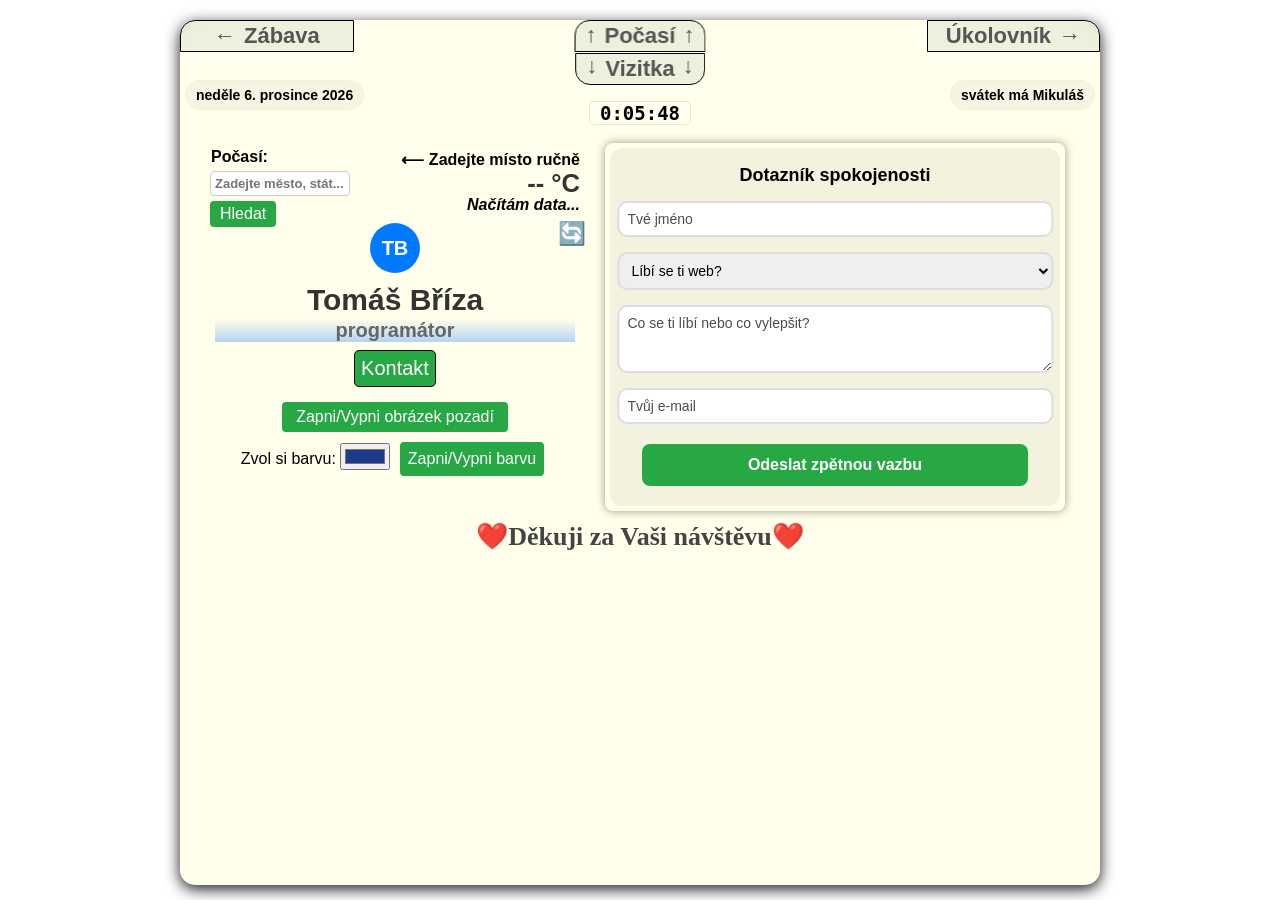
==== commit 8b2fc697: "Add files via upload" ====
--- a/index.html
+++ b/index.html
@@ -46,13 +46,13 @@
 
   <!-- HORNÍ LIŠTA -->
   <!-- Datum Vlevo -->
-  <div id="datum-vlevo" style="position: absolute; top: 45px; left: 5px; font-size: 12px; font-weight: bold;"></div>
+  <div id="datum-vlevo" style="position: absolute; top: 35px; left: 5px; font-size: 12px; font-weight: bold;"></div>
 
   <!-- Hodiny Uprostřed -->
-  <div id="hodiny-stred" style="position: absolute; top: 95px; left: 50%; transform: translateX(-50%); font-size: 16px; font-weight: bold; font-family: monospace; padding: 0px 25px; margin-top: 7px;"></div>
+  <div id="hodiny-stred" style="position: absolute; top: 100px; left: 50%; transform: translateX(-50%); font-size: 16px; font-weight: bold; font-family: monospace; padding: 0px 25px; margin-top: 7px;"></div>
 
   <!-- Svátek Vpravo -->
-  <div id="svatek-vpravo" style="position: absolute; top: 45px; right: 5px; font-size: 12px; font-weight: bold;display: inline-block"></div>
+  <div id="svatek-vpravo" style="position: absolute; top: 35px; right: 5px; font-size: 12px; font-weight: bold;display: inline-block"></div>
 
   <!-- HLAVNÍ OBSAH (FLEX WRAPPER) -->
   <div class="flex-wrapper">
--- a/style.css
+++ b/style.css
@@ -72,7 +72,7 @@
   top: 24px;
   left: 50%; 
   transform: translateX(-50%);
-  padding: 2px 10.4px;
+  padding: 2px 10.2px;
   background: rgba(102, 97, 97, 0.1); /* Jemné pozadí */
   backdrop-filter: blur(5px); /* Rozmazání pozadí (skleněný efekt) */
   border: 1px solid rgba(255, 255, 255, 0.2);
@@ -794,13 +794,12 @@
     margin-top: 70px;
 }
 .rukopis{
-    margin-top: 15px;
+    margin-top: 10px;
     font-size: 26px;
     margin-bottom: -2px;
 }
 .navigace-vizitka{
     font-size: 22px;
-    margin-top: 8px;
 }
 .navigace-ukolovnik{
     font-size: 22px;
@@ -860,11 +859,11 @@
     width: 95%;
     max-width: 900px;
     width: 86%;
-    margin: 20px 0 20px 0;
+    margin: 20px 0 15px 0;
 }
 .navigace-vizitka {
     font-size: 22px;
-    margin-top: 8px;
+    top: 32.5px;
 }
 .navigace-ukolovnik {
     font-size: 22px;
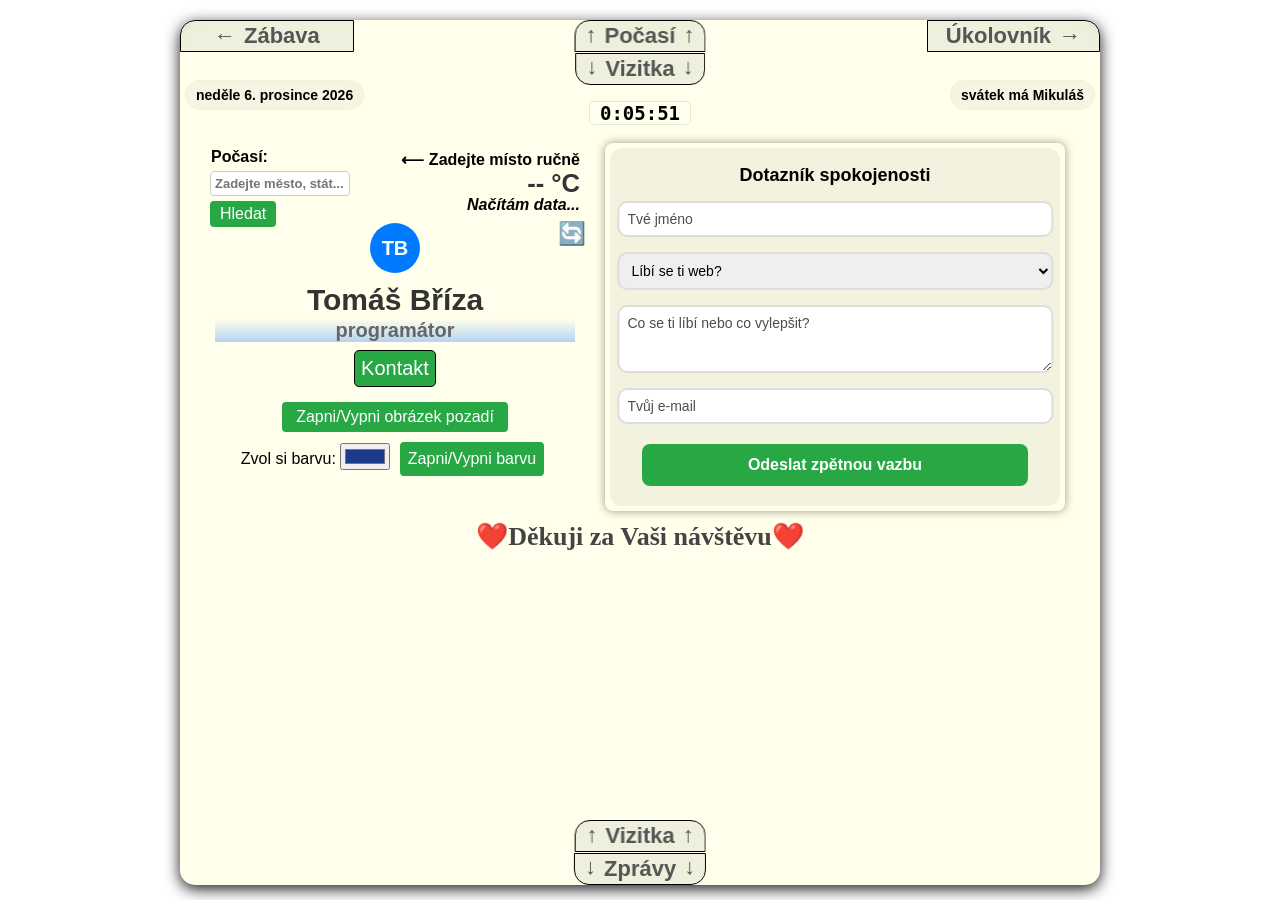
==== commit 163afd4b: "Add files via upload" ====
--- a/index.html
+++ b/index.html
@@ -43,6 +43,12 @@
   <a href="index.html" class="navigace-vizitka">
     <span>&darr;</span> Vizitka <span>&darr;</span>
   </a>
+  <a href="index.html" class="navigace-vizitka2">
+    <span>&uarr;</span> Vizitka <span>&uarr;</span>
+  </a>
+  <a href="zpravy.html" class="navigace-zpravy">
+    <span>&darr;</span> Zprávy <span>&darr;</span>
+  </a>
 
   <!-- HORNÍ LIŠTA -->
   <!-- Datum Vlevo -->
@@ -262,7 +268,7 @@
           <button type="submit" id="odeslat-feedback">Odeslat zpětnou vazbu</button>
 
         </form>
-
+        
       </div> <!-- Konec Přidat seznam úkolů -->
 
     </div> <!-- Konec CONTAINER -->
@@ -274,7 +280,7 @@
 
 </div> <!-- Konec HLAVNÍ CELÁ PLOCHA BOX -->
 
-<script src="script.js?v=1.8"></script>
+<script src="script.js?v=2.0"></script>
 <script>
   if ('serviceWorker' in navigator) {
     navigator.serviceWorker.register('sw.js')
--- a/style.css
+++ b/style.css
@@ -69,7 +69,7 @@
 
 .navigace-vizitka {
   position: absolute;
-  top: 24px;
+  top: 25px;
   left: 50%; 
   transform: translateX(-50%);
   padding: 2px 10.2px;
@@ -134,6 +134,77 @@
 }
 .navigace-ukolovnik:hover span {
   transform: translateX(5px); /* Šipka se lehce pohne doprava */
+}
+.navigace-vizitka2 {
+  position: absolute;
+  bottom: 25px;
+  left: 50%; 
+  transform: translateX(-50%);
+  padding: 2px 10.7px;
+  background: rgba(102, 97, 97, 0.1); /* Jemné pozadí */
+  backdrop-filter: blur(5px); /* Rozmazání pozadí (skleněný efekt) */
+  border: 1px solid rgba(255, 255, 255, 0.2);
+  border-color: black;
+  border-top-left-radius: 15px;
+  border-top-right-radius: 15px; /* Kulaté rohy */
+  color: #555; /* Barvu si uprav podle svého designu */
+  text-decoration: none;
+  font-size: 15px;
+  font-weight: 600;
+  transition: all 0.3s ease; /* Plynulá animace */
+  display: flex;
+  align-items: center;
+  gap: 8px;
+}
+.navigace-vizitka2 span {
+  transition: transform 0.3s ease;
+  margin-top: -2px;
+}
+/* Efekt při najetí myší */
+.navigace-Vizitka2:hover {
+  background: rgba(0, 123, 255, 0.1); /* Lehké modré podbarvení */
+  border-color: #007bff;
+  color: #007bff;
+  box-shadow: 0 4px 12px rgba(0, 0, 0, 0.1);
+}
+.navigace-vizitka2:hover span {
+  transform: translateY(-5px); /* Šipka se lehce pohne nahoru */
+}
+
+.navigace-zpravy {
+  position: absolute;
+  bottom: 0px;
+  left: 50%; 
+  transform: translateX(-50%);
+  padding: 2px 10px;
+  background: rgba(102, 97, 97, 0.1); /* Jemné pozadí */
+  backdrop-filter: blur(5px); /* Rozmazání pozadí (skleněný efekt) */
+  border: 1px solid rgba(255, 255, 255, 0.2);
+  border-color: black;
+  border-bottom-left-radius: 15px;
+  border-bottom-right-radius: 15px; /* Kulaté rohy */
+  color: #555; /* Barvu si uprav podle svého designu */
+  text-decoration: none;
+  font-size: 15px;
+  font-weight: 600;
+  transition: all 0.3s ease; /* Plynulá animace */
+  display: flex;
+  align-items: center;
+  gap: 8px;
+}
+.navigace-zpravy span {
+  transition: transform 0.3s ease;
+  margin-top: -5px;
+}
+/* Efekt při najetí myší */
+.navigace-zpravy:hover {
+  background: rgba(0, 123, 255, 0.1); /* Lehké modré podbarvení */
+  border-color: #007bff;
+  color: #007bff;
+  box-shadow: 0 4px 12px rgba(0, 0, 0, 0.1);
+}
+.navigace-zpravy:hover span {
+  transform: translateY(3px); /* Šipka se lehce pohne dolu */
 }
 
 /* Styl pro interaktivní hodiny */
@@ -306,7 +377,7 @@
     font-family: sans-serif;
     width: 95%; /* Na mobilu zabere skoro celou šířku */
     max-width: 800px; /* Ale na počítači se neroztáhne do nekonečna */ 
-    padding: 10px; 
+    padding: 80px 10px; 
     border-radius: 15px; 
     background: rgb(255, 255, 235); 
     box-shadow: 0 4px 15px rgba(0,0,0,0.9); 
@@ -812,6 +883,12 @@
 .navigace-pocasi {
     font-size: 22px;
 }
+.navigace-vizitka2 {
+    font-size: 22px;
+}
+.navigace-zpravy{
+    font-size: 22px;
+}
 .kruh{
     margin-top: -95px;
 }
@@ -863,7 +940,7 @@
 }
 .navigace-vizitka {
     font-size: 22px;
-    top: 32.5px;
+    top: 33px;
 }
 .navigace-ukolovnik {
     font-size: 22px;
@@ -875,6 +952,14 @@
 }
 .navigace-pocasi {
     font-size: 22px;
+}
+.navigace-vizitka2 {
+    font-size: 22px;
+    bottom: 33px
+}
+.navigace-zpravy {
+    font-size: 22px;
+    bottom: 0px;
 }
 .kruh {
     margin-top: -35px;
@@ -926,7 +1011,7 @@
     margin: 20px 0 20px 0;
     }
 .rukopis{
-    margin-top: 10px;
+    margin-top: 30px;
     font-size: 21px;
 }
 .kruh{
@@ -943,6 +1028,12 @@
 }
 .navigace-ukolovnik:hover span {
   transform: translateX(5px); /* Šipka se lehce pohne doprava */
+}
+.navigace-vizitka2:hover span {
+  transform: translateY(-3px); /* Šipka se lehce pohne nahoru */
+}
+.navigace-zpravy:hover span {
+  transform: translateY(3px); /* Šipka se lehce pohne dolu */
 }
 }
 
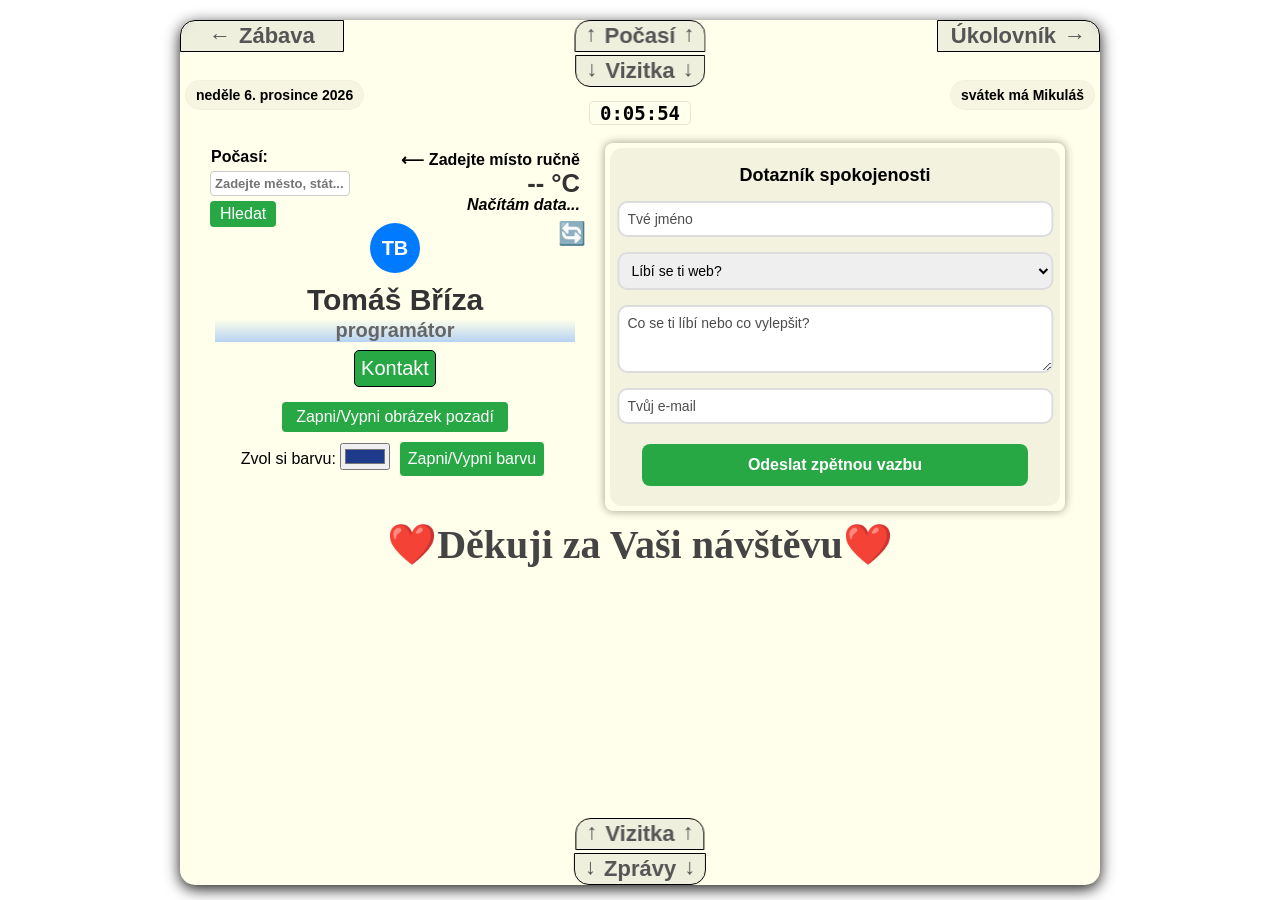
==== commit 0ad626f0: "Add files via upload" ====
--- a/index.html
+++ b/index.html
@@ -280,7 +280,7 @@
 
 </div> <!-- Konec HLAVNÍ CELÁ PLOCHA BOX -->
 
-<script src="script.js?v=2.0"></script>
+<script src="script.js?v=2.1"></script>
 <script>
   if ('serviceWorker' in navigator) {
     navigator.serviceWorker.register('sw.js')
--- a/style.css
+++ b/style.css
@@ -2,7 +2,7 @@
   position: absolute;
   top: 0px;
   left: 0px;
-  padding: 2px 19px;
+  padding: 2px 17px;
   background: rgba(102, 97, 97, 0.1); /* Jemné pozadí */
   backdrop-filter: blur(5px); /* Rozmazání pozadí (skleněný efekt) */
   border: 1px solid rgba(255, 255, 255, 0.2);
@@ -54,7 +54,7 @@
 }
 .navigace-pocasi span {
   transition: transform 0.3s ease;
-  margin-top: -2px;
+  margin-top: -5px;
 }
 /* Efekt při najetí myší */
 .navigace-pocasi:hover {
@@ -64,12 +64,12 @@
   box-shadow: 0 4px 12px rgba(0, 0, 0, 0.1);
 }
 .navigace-pocasi:hover span {
-  transform: translateY(-5px); /* Šipka se lehce pohne nahoru */
+  transform: translateY(-3px); /* Šipka se lehce pohne nahoru */
 }
 
 .navigace-vizitka {
   position: absolute;
-  top: 25px;
+  top: 26px;
   left: 50%; 
   transform: translateX(-50%);
   padding: 2px 10.2px;
@@ -107,7 +107,7 @@
   position: absolute;
   top: 0px;
   right: 0px;
-  padding: 2px 9px;
+  padding: 2px 7px;
   background: rgba(102, 97, 97, 0.1); /* Jemné pozadí */
   backdrop-filter: blur(5px);           /* Rozmazání pozadí (skleněný efekt) */
   border: 1px solid rgba(255, 255, 255, 0.2);
@@ -137,10 +137,10 @@
 }
 .navigace-vizitka2 {
   position: absolute;
-  bottom: 25px;
+  bottom: 26px;
   left: 50%; 
   transform: translateX(-50%);
-  padding: 2px 10.7px;
+  padding: 2px 10px;
   background: rgba(102, 97, 97, 0.1); /* Jemné pozadí */
   backdrop-filter: blur(5px); /* Rozmazání pozadí (skleněný efekt) */
   border: 1px solid rgba(255, 255, 255, 0.2);
@@ -158,17 +158,17 @@
 }
 .navigace-vizitka2 span {
   transition: transform 0.3s ease;
-  margin-top: -2px;
+  margin-top: -5px;
 }
 /* Efekt při najetí myší */
-.navigace-Vizitka2:hover {
+.navigace-vizitka2:hover {
   background: rgba(0, 123, 255, 0.1); /* Lehké modré podbarvení */
   border-color: #007bff;
   color: #007bff;
   box-shadow: 0 4px 12px rgba(0, 0, 0, 0.1);
 }
 .navigace-vizitka2:hover span {
-  transform: translateY(-5px); /* Šipka se lehce pohne nahoru */
+  transform: translateY(-3px); /* Šipka se lehce pohne nahoru */
 }
 
 .navigace-zpravy {
@@ -866,7 +866,7 @@
 }
 .rukopis{
     margin-top: 10px;
-    font-size: 26px;
+    font-size: 40px;
     margin-bottom: -2px;
 }
 .navigace-vizitka{
@@ -874,11 +874,9 @@
 }
 .navigace-ukolovnik{
     font-size: 22px;
-    padding: 2px 51px;
 }
 .navigace-zabava {
     font-size: 22px;
-    padding: 2px 65.7px;
 }
 .navigace-pocasi {
     font-size: 22px;
@@ -940,22 +938,22 @@
 }
 .navigace-vizitka {
     font-size: 22px;
-    top: 33px;
+    top: 35px;
 }
 .navigace-ukolovnik {
     font-size: 22px;
-    padding: 2px 18px;
+    padding: 2px 13px;
 }
 .navigace-zabava {
     font-size: 22px;
-    padding: 2px 33px;
+    padding: 2px 28px;
 }
 .navigace-pocasi {
     font-size: 22px;
 }
 .navigace-vizitka2 {
     font-size: 22px;
-    bottom: 33px
+    bottom: 35px
 }
 .navigace-zpravy {
     font-size: 22px;
@@ -1011,7 +1009,7 @@
     margin: 20px 0 20px 0;
     }
 .rukopis{
-    margin-top: 30px;
+    margin-top: 25px;
     font-size: 21px;
 }
 .kruh{
@@ -1070,28 +1068,36 @@
 }
 .rukopis {
     font-size: 18px;
-    margin-top: 10px;
-}
-h4.pridatNU-nadpis{
+    margin-top: 40px;
+}
+h4.pridatNU-nadpis {
     font-size: 16px;
     padding-bottom: 6px;
 }
-#hodiny-stred{
+#hodiny-stred {
     padding: 1px 2px;
     margin-top: 2px;
 }
-.navigace-zabava{
+.navigace-zabava {
     font-size: 12px;
-    padding: 2px 17px;
-}
-.navigace-ukolovnik{
+    padding: 2px 16px;
+}
+.navigace-ukolovnik {
     font-size: 12px;
-}
-.navigace-vizitka{
+    padding: 2px 8px;
+}
+.navigace-vizitka {
     font-size: 12px;
-    top: 20px;
-}
-.navigace-pocasi{
+    top: 22px;
+}
+.navigace-pocasi {
+    font-size: 12px;
+}
+.navigace-vizitka2 {
+    font-size: 12px;
+    bottom: 22px;
+}
+.navigace-zpravy {
     font-size: 12px;
 }
 .kruh{
@@ -1144,7 +1150,7 @@
 }
 .rukopis {
     font-size: 12px;
-    margin-top: 10px;
+    margin-top: 50px;
 }
 h4.pridatNU-nadpis{
     font-size: 16px;
@@ -1163,9 +1169,16 @@
 }
 .navigace-vizitka{
     font-size: 9px;
-    top: 16px;
+    top: 18px;
 }
 .navigace-pocasi{
+    font-size: 9px;
+}
+.navigace-vizitka2{
+    font-size: 9px;
+    bottom: 18px;
+}
+.navigace-zpravy{
     font-size: 9px;
 }
 #datum-vlevo, #svatek-vpravo{
